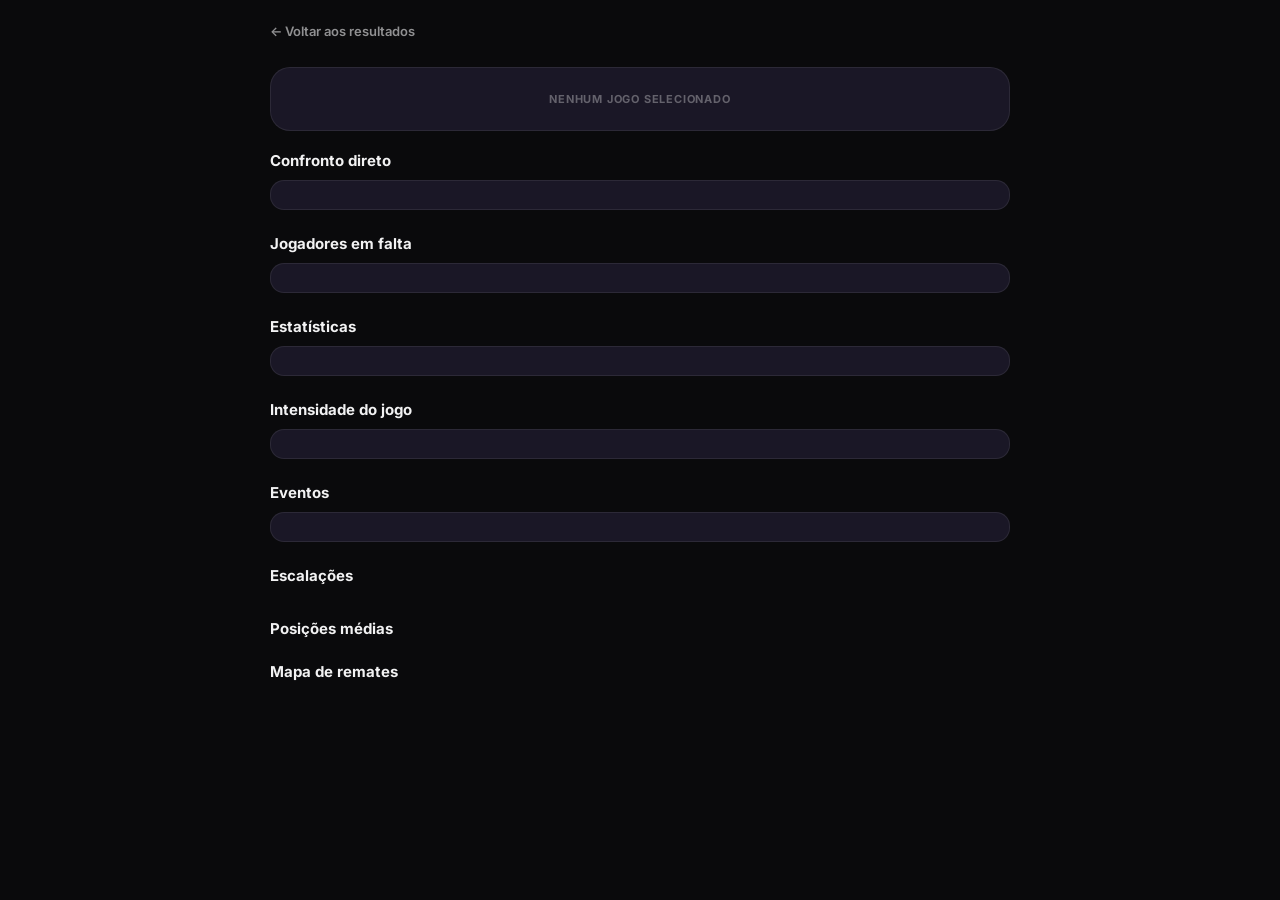
==== detail.html @ 596e942f "Add files via upload" ====
<!DOCTYPE html>
<html lang="pt-PT">
<head>
<meta charset="UTF-8">
<meta name="viewport" content="width=device-width, initial-scale=1.0">
<title>Detalhe do jogo · Apito</title>
<link rel="preconnect" href="https://fonts.googleapis.com">
<link href="https://fonts.googleapis.com/css2?family=Inter:wght@400;500;600;700;800;900&display=swap" rel="stylesheet">
<style>
  :root{
    --bg:#0A0A0C; --card:#1A1726; --card-2:#221E30;
    --line: rgba(255,255,255,0.08); --line-strong: rgba(255,255,255,0.16);
    --white:#FFFFFF; --text-0:#F2F2F3; --text-1: rgba(242,242,243,0.58); --text-2: rgba(242,242,243,0.34);
    --live:#FF3B5C; --blue:#3B82F6; --red-stat:#FF5A5A; --lime:#C6FF3D; --lime-dim: rgba(198,255,61,0.14); --purple:#7C5CFC; --purple-dim: rgba(124,92,252,0.16); 
  }
  html[data-theme="light"]{
    --bg:#F4F4F6; --card:#FFFFFF; --card-2:#F0F0F3;
    --line: rgba(0,0,0,0.08); --line-strong: rgba(0,0,0,0.16);
    --white:#111114; --text-0:#111114; --text-1: rgba(17,17,20,0.62); --text-2: rgba(17,17,20,0.38);
  }
  *{ box-sizing:border-box; margin:0; padding:0; }
  html,body{ background: var(--bg); color: var(--text-0); font-family:'Inter', sans-serif; min-height:100vh; -webkit-font-smoothing:antialiased; }
  a{ color:inherit; text-decoration:none; }
  button{ font-family:inherit; cursor:pointer; border:none; background:none; color:inherit; appearance:none; -webkit-appearance:none; }
  .shell{ max-width:780px; margin:0 auto; padding:20px; }
  .back{ display:inline-flex; align-items:center; gap:6px; font-size:13px; font-weight:600; color: var(--text-1); margin-bottom:16px; }

  .score-block{ background: var(--card); border:1px solid var(--line); border-radius:20px; padding:24px 20px; text-align:center; margin-bottom:20px; }
  .score-block .liga{ font-size:11px; font-weight:700; color: var(--text-2); text-transform:uppercase; letter-spacing:0.8px; }
  .score-block .teams{ font-size:16px; font-weight:700; margin-top:8px; }
  .score-block .teams a{ text-decoration:underline; text-underline-offset:3px; }
  .score-block .score{ font-size:44px; font-weight:900; margin-top:8px; }
  .score-block .estado{ display:inline-flex; align-items:center; gap:6px; font-size:11.5px; font-weight:700; margin-top:8px; padding:4px 12px; border-radius:100px; background: var(--card-2); }
  .score-block .estado.live{ color: var(--live); }
  .score-block .estado.live .dot{ width:6px; height:6px; border-radius:50%; background: var(--live); animation: pulse 1.3s infinite; }
  @keyframes pulse{ 0%,100%{opacity:1} 50%{opacity:0.35} }

  h2{ font-size:15px; font-weight:700; margin:24px 0 10px; }
  h2:first-of-type{ margin-top:0; }

  .card{ background: var(--card); border:1px solid var(--line); border-radius:14px; padding:14px 16px; }

  .event-row{ display:flex; align-items:center; gap:12px; padding:9px 4px; border-bottom:1px solid var(--line); font-size:13px; }
  .event-row:last-child{ border-bottom:none; }
  .event-min{ font-weight:800; color: var(--lime); min-width:32px; }
  .event-desc{ color: var(--text-1); flex:1; }
  .event-desc b{ color: var(--text-0); }
  .event-tag{ font-size:9.5px; font-weight:700; padding:3px 8px; border-radius:6px; background: var(--card-2); color: var(--text-2); text-transform:uppercase; letter-spacing:0.3px; }
  .event-tag.golo{ background: rgba(34,197,94,0.15); color: var(--blue); }
  .event-tag.amarelo{ background: rgba(240,200,60,0.15); color:#F0C83C; }
  .event-tag.vermelho{ background: rgba(255,59,48,0.15); color: var(--live); }

  .lineups{ display:grid; grid-template-columns:1fr 1fr; gap:14px; }
  @media (max-width:560px){ .lineups{ grid-template-columns:1fr; } }
  .lineup-card{ background: var(--card); border:1px solid var(--line); border-radius:14px; padding:16px; }
  .lineup-card h3{ font-size:13.5px; font-weight:700; margin-bottom:3px; }
  .lineup-card .formacao{ font-size:10.5px; color: var(--text-2); margin-bottom:10px; }
  .player-row{ display:flex; align-items:center; gap:8px; font-size:12.5px; padding:5px 0; color: var(--text-1); cursor:pointer; }
  .player-row .num{ width:20px; height:20px; border-radius:6px; background: rgba(91,109,248,0.14); color: var(--lime); font-size:10px; font-weight:800; display:flex; align-items:center; justify-content:center; flex-shrink:0; }
  .player-row .cap{ font-size:10px; color: var(--live); font-weight:800; margin-left:2px; }

  .injury-row{ display:flex; justify-content:space-between; font-size:12.5px; padding:7px 0; color: var(--text-1); border-bottom:1px solid var(--line); }
  .injury-row:last-child{ border-bottom:none; }
  .injury-row .motivo{ color: var(--text-2); font-size:11px; }

  .stat-row{ display:grid; grid-template-columns:42px 1fr 42px; align-items:center; gap:10px; padding:10px 2px; font-size:13px; }
  .stat-row .val{ font-weight:800; text-align:center; }
  .stat-row .label{ text-align:center; color: var(--text-2); font-size:10.5px; text-transform:uppercase; letter-spacing:0.4px; }
  .stat-bar{ height:5px; border-radius:3px; background: var(--card-2); position:relative; overflow:hidden; margin-top:5px; grid-column:1/-1; display:flex; }
  .stat-bar .fill-home{ background: var(--blue); height:100%; }
  .stat-bar .fill-away{ background: var(--red-stat); height:100%; }

  .momentum-chart{ display:flex; align-items:center; height:74px; gap:1px; }
  .momentum-bar{ flex:1; min-width:2px; background: var(--blue); align-self:flex-end; border-radius:1px 1px 0 0; }
  .momentum-bar.negativo{ background: var(--red-stat); align-self:flex-start; }

  .pitch{ position:relative; width:100%; aspect-ratio:3/2; background: linear-gradient(180deg,#123a1e,#0d2c17); border-radius:14px; border:1px solid var(--line); overflow:hidden; }
  .pitch::before{ content:""; position:absolute; inset:8%; border:1px solid rgba(255,255,255,0.15); }
  .pitch::after{ content:""; position:absolute; left:50%; top:8%; bottom:8%; width:1px; background: rgba(255,255,255,0.15); }
  .pitch-player{ position:absolute; width:26px; height:26px; border-radius:50%; background: var(--blue); color:#0A0A0C; font-size:9px; font-weight:800; display:flex; align-items:center; justify-content:center; transform:translate(-50%,-50%); }
  .pitch-player.away{ background: var(--red-stat); color:#fff; }
  .pitch-legend{ display:flex; gap:14px; margin-top:8px; font-size:11px; color: var(--text-2); }
  .pitch-legend span{ display:inline-flex; align-items:center; gap:5px; }
  .pitch-legend .dot{ width:9px; height:9px; border-radius:50%; }

  .shot-dot{ position:absolute; width:10px; height:10px; border-radius:50%; transform:translate(-50%,-50%); border:1.5px solid rgba(0,0,0,0.3); }
  .shot-dot.goal{ background: var(--blue); width:14px; height:14px; }
  .shot-dot.save{ background:#F0C83C; }
  .shot-dot.miss, .shot-dot.post{ background:transparent; border-color: var(--text-2); }
  .shot-dot.block{ background: var(--red-stat); opacity:0.6; }
  .shotmap-legend{ display:flex; flex-wrap:wrap; gap:12px; margin-top:8px; font-size:10.5px; color: var(--text-2); }
  .shotmap-legend span{ display:inline-flex; align-items:center; gap:5px; }
  .shotmap-legend .dot{ width:9px; height:9px; border-radius:50%; }

  .empty-note{ font-size:13px; color: var(--text-2); }
  a:focus-visible, button:focus-visible, [tabindex]:focus-visible{ outline:2px solid var(--lime); outline-offset:2px; border-radius:6px; }
  .breadcrumb{ font-size:12px; color: var(--text-2); margin-bottom:12px; }
  .breadcrumb a{ color: var(--text-1); }
  .breadcrumb a:hover{ color: var(--text-0); text-decoration:underline; }
</style>
</head>
<body>
<div class="shell">
  <a class="back" href="index.html">← Voltar aos resultados</a>
  <div class="breadcrumb" id="breadcrumb"></div>

  <div class="score-block" id="score-block">
    <div class="liga">A carregar...</div>
    <div class="teams">—</div>
    <div class="score">– : –</div>
    <div class="estado"></div>
  </div>

  <h2>Confronto direto</h2>
  <div class="card" id="h2h"><div class="empty-note">A carregar...</div></div>

  <h2>Jogadores em falta</h2>
  <div class="card" id="em-falta"><div class="empty-note">A carregar...</div></div>

  <h2>Estatísticas</h2>
  <div class="card" id="stats"><div class="empty-note">A carregar...</div></div>

  <h2>Intensidade do jogo</h2>
  <div class="card" id="momentum"><div class="empty-note">A carregar...</div></div>

  <h2>Eventos</h2>
  <div class="card" id="events"><div class="empty-note">A carregar eventos...</div></div>

  <h2>Escalações</h2>
  <div class="lineups" id="lineups"><div class="empty-note">A carregar escalações...</div></div>

  <h2>Posições médias</h2>
  <div id="pitch"><div class="empty-note">A carregar...</div></div>

  <h2>Mapa de remates</h2>
  <div id="shotmap"><div class="empty-note">A carregar...</div></div>
</div>

<script>
  const root = document.documentElement;
  root.setAttribute('data-theme', localStorage.getItem('apito-theme') || 'dark');

  const params = new URLSearchParams(location.search);
  const id = params.get('id');
  const classeTag = { 'Golo':'golo', 'Cartão amarelo':'amarelo', 'Cartão vermelho':'vermelho' };

  async function carregar(){
    if (!id){
      ['score-block','h2h','em-falta','events','lineups','stats','momentum','pitch','shotmap'].forEach(sid => {
        const el = document.getElementById(sid);
        if (el) el.innerHTML = '';
      });
      document.getElementById('score-block').innerHTML = '<div class="liga">Nenhum jogo selecionado</div>';
      return;
    }
    try{
      const resp = await fetch(`/api/fixture?id=${id}`);
      const data = await resp.json();
      if (data.error) throw new Error(data.error);

      const j = data.jogo;
      if (j) document.getElementById('breadcrumb').innerHTML = `<a href="index.html">Início</a> / ${j.liga} / ${j.casa.nome} vs ${j.fora.nome}`;
      if (j){
        const estadoTexto = j.estado === 'FT' ? 'Terminado' : j.estado === 'NS' ? 'Ainda não começou' : `Em direto${j.minuto ? ' · ' + j.minuto + "'" : ''}`;
        document.getElementById('score-block').innerHTML = `
          <div class="liga">${j.liga}</div>
          <div class="teams"><a href="team.html?id=${j.casa.id}">${j.casa.nome}</a> vs <a href="team.html?id=${j.fora.id}">${j.fora.nome}</a></div>
          <div class="score">${j.casa.golos ?? '–'} : ${j.fora.golos ?? '–'}</div>
          <div class="estado ${j.estado === '1H' ? 'live' : ''}">${j.estado === '1H' ? '<span class="dot"></span>' : ''}${estadoTexto}</div>`;
      }

      const h2h = data.h2h;
      if (h2h && h2h.totalJogos){
        document.getElementById('h2h').innerHTML = `
          <div class="event-row"><span class="event-desc">Últimos ${h2h.totalJogos} confrontos: <b>${h2h.vitoriasCasa}</b> vitórias casa · <b>${h2h.empates}</b> empates · <b>${h2h.vitoriasFora}</b> vitórias fora</span></div>
          ${(h2h.recentes || []).map(m => `<div class="event-row"><span class="event-desc">${m.casa} ${m.resultado} ${m.fora} <span style="opacity:0.5">· ${new Date(m.data).toLocaleDateString('pt-PT')}</span></span></div>`).join('')}`;
      } else {
        document.getElementById('h2h').innerHTML = '<div class="empty-note">Sem histórico de confrontos disponível.</div>';
      }

      const emFalta = data.emFalta;
      const totalFalta = (emFalta?.casa?.length || 0) + (emFalta?.fora?.length || 0);
      if (emFalta && totalFalta > 0){
        const linhas = [
          ...(emFalta.casa || []).map(p => `<div class="injury-row"><span>${p.nome} <span class="motivo">(${j?.casa?.nome || 'casa'})</span></span><span class="motivo">${p.motivo || ''}</span></div>`),
          ...(emFalta.fora || []).map(p => `<div class="injury-row"><span>${p.nome} <span class="motivo">(${j?.fora?.nome || 'fora'})</span></span><span class="motivo">${p.motivo || ''}</span></div>`)
        ];
        document.getElementById('em-falta').innerHTML = linhas.join('');
      } else {
        document.getElementById('em-falta').innerHTML = '<div class="empty-note">Sem informação de lesões/suspensões para este jogo.</div>';
      }

      const estatisticas = data.estatisticas || [];
      document.getElementById('stats').innerHTML = estatisticas.length
        ? estatisticas.map(s => {
            const casaNum = parseFloat(s.casa) || 0, foraNum = parseFloat(s.fora) || 0;
            const total = casaNum + foraNum || 1;
            const pctCasa = Math.round((casaNum/total)*100);
            return `
              <div class="stat-row">
                <span class="val">${s.casa}${s.sufixo}</span>
                <span class="label">${s.label}</span>
                <span class="val">${s.fora}${s.sufixo}</span>
                <div class="stat-bar"><div class="fill-home" style="width:${pctCasa}%"></div><div class="fill-away" style="width:${100-pctCasa}%"></div></div>
              </div>`;
          }).join('')
        : '<div class="empty-note">Estatísticas não disponíveis para este jogo.</div>';

      const momentum = data.momentum || [];
      if (momentum.length){
        const maxAbs = Math.max(...momentum.map(m => Math.abs(m.valor))) || 1;
        document.getElementById('momentum').innerHTML = `
          <div class="momentum-chart">${momentum.map(m => {
            const altura = Math.max(4, Math.round((Math.abs(m.valor)/maxAbs)*58));
            return `<div class="momentum-bar ${m.valor<0?'negativo':''}" style="height:${altura}px" title="Minuto ${m.minuto}"></div>`;
          }).join('')}</div>
          <p class="empty-note" style="margin-top:8px;">Verde = pressão da casa · Roxo = pressão do visitante</p>`;
      } else {
        document.getElementById('momentum').innerHTML = '<div class="empty-note">Sem dados de intensidade para este jogo.</div>';
      }

      const eventos = (data.eventos || []).filter(e => e && e.jogador && e.tipo);
      document.getElementById('events').innerHTML = eventos.length
        ? eventos.map(e => `
          <div class="event-row">
            <span class="event-min">${e.minuto ?? ''}'</span>
            <span class="event-desc"><b>${e.jogador}</b>${e.equipa ? ' · ' + e.equipa : ''}${e.extra ? ' · ' + e.extra : ''}</span>
            <span class="event-tag ${classeTag[e.tipo] || ''}">${e.tipo}</span>
          </div>`).join('')
        : '<div class="empty-note">Sem eventos registados ainda.</div>';

      const escalacoes = data.escalacoes || [];
      if (escalacoes.length && escalacoes.some(eq => eq.titulares && eq.titulares.length)){
        document.getElementById('lineups').innerHTML = escalacoes.map(eq => `
          <div class="lineup-card">
            <h3>${eq.equipa}</h3>
            <div class="formacao">Formação: ${eq.formacao || '—'}</div>
            ${eq.titulares.map(p => `<div class="player-row" onclick="window.location.href='player.html?id=${p.id}'"><span class="num">${p.numero ?? '-'}</span>${p.nome}${p.capitao ? '<span class="cap">C</span>' : ''}</div>`).join('')}
          </div>`).join('');
      } else {
        const motivo = data.lineupsStatus === 'predicted' ? 'ainda não há escalação oficial'
          : data.lineupsStatus === 'unavailable' ? 'sem dados de escalação para este jogo'
          : 'ainda não disponíveis';
        document.getElementById('lineups').innerHTML = `<div class="empty-note">Escalações ${motivo}.</div>`;
      }

      const posicoes = data.posicoesMedias;
      const temPosicoes = posicoes && ((posicoes.casa?.length||0) + (posicoes.fora?.length||0)) > 0;
      if (temPosicoes){
        const marcadores = [
          ...(posicoes.casa || []).map(p => `<div class="pitch-player" style="left:${p.x}%; top:${100-p.y}%;" title="${p.nome}">${p.numero ?? ''}</div>`),
          ...(posicoes.fora || []).map(p => `<div class="pitch-player away" style="left:${100-p.x}%; top:${p.y}%;" title="${p.nome}">${p.numero ?? ''}</div>`)
        ];
        document.getElementById('pitch').innerHTML = `
          <div class="pitch">${marcadores.join('')}</div>
          <div class="pitch-legend"><span><span class="dot" style="background:var(--blue)"></span>${j?.casa?.nome || 'Casa'}</span><span><span class="dot" style="background:var(--red-stat)"></span>${j?.fora?.nome || 'Fora'}</span></div>`;
      } else {
        document.getElementById('pitch').innerHTML = '<div class="empty-note">Posições médias ainda não disponíveis (normal em jogos ao vivo ou em ligas menores).</div>';
      }

      const shotmap = data.shotmap || [];
      if (shotmap.length){
        const pontos = shotmap.map(s => {
          const x = s.ehCasa ? s.x : 100-s.x;
          const y = s.ehCasa ? 100-s.y : s.y;
          return `<div class="shot-dot ${s.tipo}" style="left:${x}%; top:${y}%;" title="Minuto ${s.minuto}' · xG ${s.xg ?? '-'}"></div>`;
        }).join('');
        document.getElementById('shotmap').innerHTML = `
          <div class="pitch">${pontos}</div>
          <div class="shotmap-legend">
            <span><span class="dot" style="background:var(--blue)"></span>Golo</span>
            <span><span class="dot" style="background:#F0C83C"></span>Defesa</span>
            <span><span class="dot" style="background:var(--red-stat);opacity:0.6"></span>Bloqueado</span>
            <span><span class="dot" style="border:1.5px solid var(--text-2)"></span>Fora / poste</span>
          </div>`;
      } else {
        document.getElementById('shotmap').innerHTML = '<div class="empty-note">Mapa de remates não disponível para este jogo.</div>';
      }

    } catch(err){
      document.getElementById('score-block').innerHTML = `<div class="liga">Não foi possível carregar: ${err.message}</div>`;
      ['h2h','em-falta','events','lineups','pitch','shotmap','stats','momentum'].forEach(sid => document.getElementById(sid).innerHTML = '');
    }
  }

  carregar();
</script>
</body>
</html>
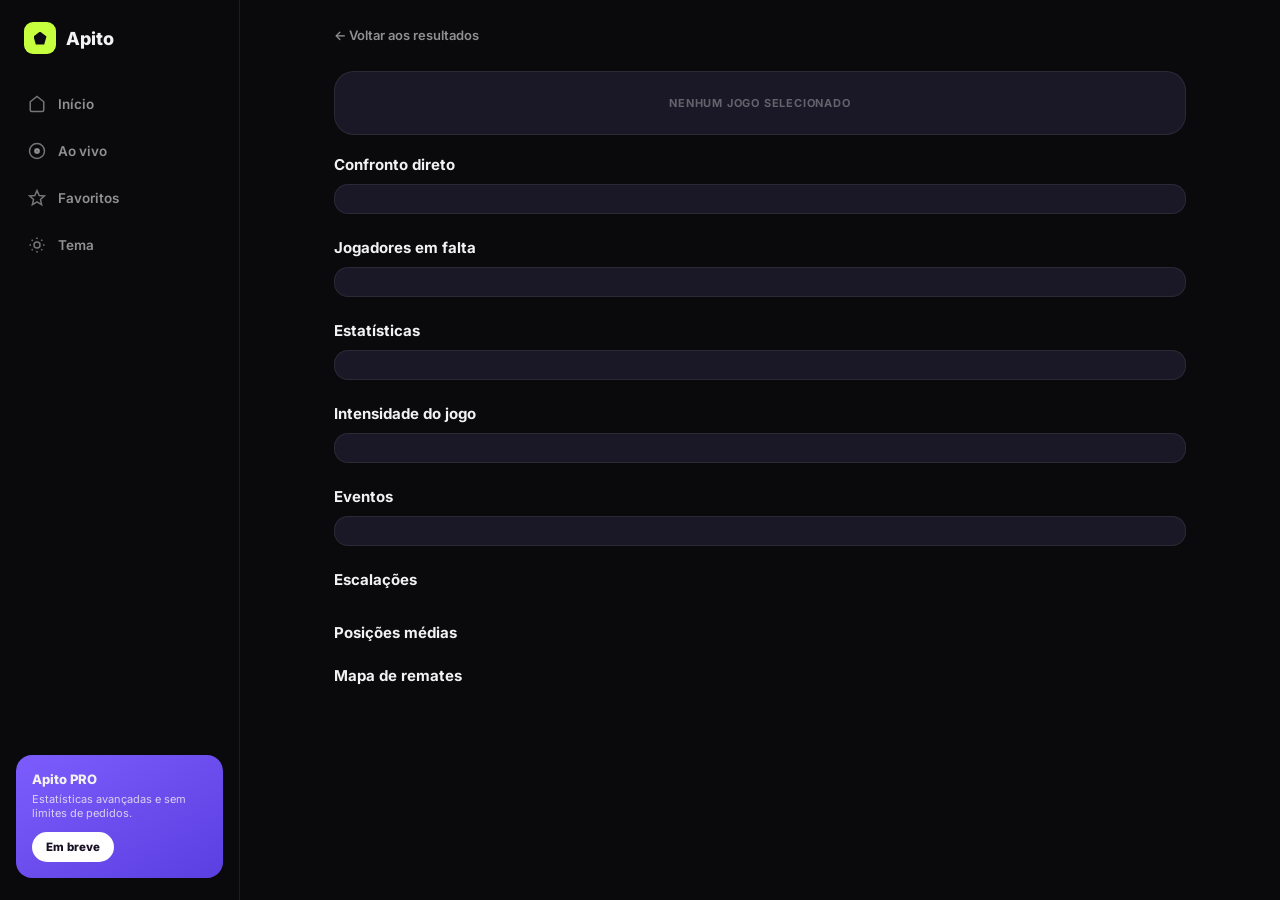
==== commit e9dc37dd: "Add files via upload" ====
--- a/detail.html
+++ b/detail.html
@@ -2,7 +2,7 @@
 <html lang="pt-PT">
 <head>
 <meta charset="UTF-8">
-<meta name="viewport" content="width=device-width, initial-scale=1.0">
+<meta name="viewport" content="width=device-width, initial-scale=1.0, viewport-fit=cover">
 <title>Detalhe do jogo · Apito</title>
 <link rel="preconnect" href="https://fonts.googleapis.com">
 <link href="https://fonts.googleapis.com/css2?family=Inter:wght@400;500;600;700;800;900&display=swap" rel="stylesheet">
@@ -22,7 +22,7 @@
   html,body{ background: var(--bg); color: var(--text-0); font-family:'Inter', sans-serif; min-height:100vh; -webkit-font-smoothing:antialiased; }
   a{ color:inherit; text-decoration:none; }
   button{ font-family:inherit; cursor:pointer; border:none; background:none; color:inherit; appearance:none; -webkit-appearance:none; }
-  .shell{ max-width:780px; margin:0 auto; padding:20px; }
+  .shell{ max-width:900px; margin:0 auto; padding:24px; } @media (max-width:640px){ .shell{ padding:14px; } }
   .back{ display:inline-flex; align-items:center; gap:6px; font-size:13px; font-weight:600; color: var(--text-1); margin-bottom:16px; }
 
   .score-block{ background: var(--card); border:1px solid var(--line); border-radius:20px; padding:24px 20px; text-align:center; margin-bottom:20px; }
@@ -97,9 +97,47 @@
   .breadcrumb{ font-size:12px; color: var(--text-2); margin-bottom:12px; }
   .breadcrumb a{ color: var(--text-1); }
   .breadcrumb a:hover{ color: var(--text-0); text-decoration:underline; }
+
+  /* ---------- Shell de navegação (partilhada com index.html) ---------- */
+  :root{ --sidebar-w: 240px; --bottomnav-h: 64px; }
+  .app-shell{ display:flex; min-height:100vh; }
+  .sidebar{ width: var(--sidebar-w); flex-shrink:0; background: var(--bg-2); border-right:1px solid var(--line); padding:22px 16px; display:flex; flex-direction:column; position:sticky; top:0; height:100vh; }
+  .sidebar .brand{ display:flex; align-items:center; gap:10px; padding:0 8px; margin-bottom:28px; }
+  .sidebar .brand .mark{ width:32px; height:32px; border-radius:9px; background: var(--lime); display:flex; align-items:center; justify-content:center; }
+  .sidebar .brand .mark::before{ content:""; width:13px; height:13px; background:#0D0B14; clip-path: polygon(50% 0%, 100% 38%, 82% 100%, 18% 100%, 0% 38%); }
+  .sidebar .brand .name{ font-weight:800; font-size:18px; }
+  .nav-item{ display:flex; align-items:center; gap:12px; padding:11px 12px; border-radius:12px; font-size:13.5px; font-weight:600; color: var(--text-1); margin-bottom:3px; min-height:44px; }
+  .nav-item svg{ width:18px; height:18px; opacity:0.8; flex-shrink:0; }
+  .nav-item.active{ background: var(--lime-dim); color: var(--lime); }
+  .nav-item:hover:not(.active){ background: var(--card-2); color: var(--text-0); }
+  .sidebar-promo{ margin-top:auto; background: linear-gradient(150deg, var(--purple), #5B3FE0); border-radius:16px; padding:16px; }
+  .sidebar-promo .title{ font-size:13px; font-weight:800; line-height:1.3; }
+  .sidebar-promo .sub{ font-size:11px; opacity:0.8; margin-top:4px; }
+  .sidebar-promo .cta{ display:inline-block; margin-top:12px; background:#fff; color:#161022; font-size:11.5px; font-weight:800; padding:8px 14px; border-radius:100px; }
+  @media (max-width: 1023px){ .sidebar{ display:none; } }
+
+  .main-area{ flex:1; min-width:0; padding-bottom: 24px; }
+  
+
+  .bottom-nav{ display:none; }
 </style>
 </head>
 <body>
+<div class="app-shell">
+  <nav class="sidebar" aria-label="Navegação principal">
+    <div class="brand"><div class="mark"></div><span class="name">Apito</span></div>
+    <a href="index.html" class="nav-item " id="nav-inicio"><svg viewBox="0 0 24 24" fill="none" stroke="currentColor" stroke-width="2"><path d="M3 9l9-7 9 7v11a2 2 0 01-2 2H5a2 2 0 01-2-2z"/></svg>Início</a>
+    <a href="index.html?filtro=ao-vivo" class="nav-item " id="nav-ao-vivo"><svg viewBox="0 0 24 24" fill="none" stroke="currentColor" stroke-width="2"><circle cx="12" cy="12" r="10"/><circle cx="12" cy="12" r="3" fill="currentColor"/></svg>Ao vivo</a>
+    <a href="index.html?filtro=favoritos" class="nav-item " id="nav-favoritos"><svg viewBox="0 0 24 24" fill="none" stroke="currentColor" stroke-width="2"><path d="M12 17.3l-6.2 3.6 1.6-7-5.4-4.7 7.1-.6L12 2l2.9 6.6 7.1.6-5.4 4.7 1.6 7z"/></svg>Favoritos</a>
+    <button class="nav-item" id="nav-tema"><svg viewBox="0 0 24 24" fill="none" stroke="currentColor" stroke-width="2"><circle cx="12" cy="12" r="4"/><path d="M12 2v2M12 20v2M4.9 4.9l1.4 1.4M17.7 17.7l1.4 1.4M2 12h2M20 12h2M4.9 19.1l1.4-1.4M17.7 6.3l1.4-1.4"/></svg>Tema</button>
+    <div class="sidebar-promo">
+      <div class="title">Apito PRO</div>
+      <div class="sub">Estatísticas avançadas e sem limites de pedidos.</div>
+      <div class="cta">Em breve</div>
+    </div>
+  </nav>
+
+  <div class="main-area">
 <div class="shell">
   <a class="back" href="index.html">← Voltar aos resultados</a>
   <div class="breadcrumb" id="breadcrumb"></div>
@@ -285,5 +323,9 @@
 
   carregar();
 </script>
+  </div>
+</div>
+
+
 </body>
 </html>
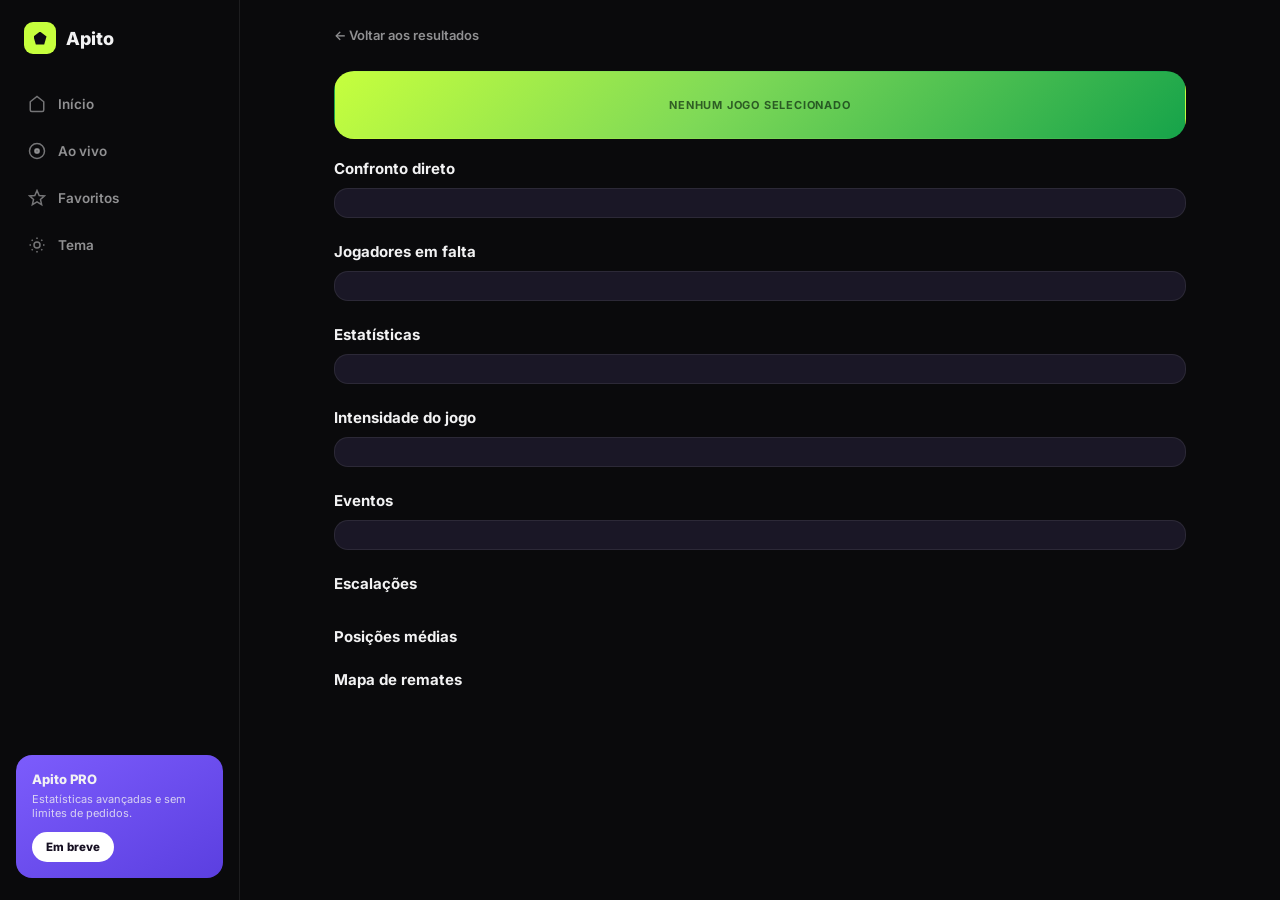
==== commit 3ab462f0: "Add files via upload" ====
--- a/detail.html
+++ b/detail.html
@@ -25,14 +25,16 @@
   .shell{ max-width:900px; margin:0 auto; padding:24px; } @media (max-width:640px){ .shell{ padding:14px; } }
   .back{ display:inline-flex; align-items:center; gap:6px; font-size:13px; font-weight:600; color: var(--text-1); margin-bottom:16px; }
 
-  .score-block{ background: var(--card); border:1px solid var(--line); border-radius:20px; padding:24px 20px; text-align:center; margin-bottom:20px; }
-  .score-block .liga{ font-size:11px; font-weight:700; color: var(--text-2); text-transform:uppercase; letter-spacing:0.8px; }
-  .score-block .teams{ font-size:16px; font-weight:700; margin-top:8px; }
-  .score-block .teams a{ text-decoration:underline; text-underline-offset:3px; }
-  .score-block .score{ font-size:44px; font-weight:900; margin-top:8px; }
-  .score-block .estado{ display:inline-flex; align-items:center; gap:6px; font-size:11.5px; font-weight:700; margin-top:8px; padding:4px 12px; border-radius:100px; background: var(--card-2); }
-  .score-block .estado.live{ color: var(--live); }
-  .score-block .estado.live .dot{ width:6px; height:6px; border-radius:50%; background: var(--live); animation: pulse 1.3s infinite; }
+  .score-block{ background: linear-gradient(135deg, #C6FF3D 0%, #7ED957 45%, #16A34A 100%); border:1px solid transparent; border-radius:20px; padding:26px 20px; text-align:center; margin-bottom:20px; color:#0D2A0F; }
+  .score-block .liga{ font-size:11px; font-weight:700; color: rgba(13,42,15,0.7); text-transform:uppercase; letter-spacing:0.8px; }
+  .score-teams-row{ display:flex; align-items:center; justify-content:center; gap:16px; margin-top:12px; }
+  .score-team-crest{ display:flex; flex-direction:column; align-items:center; gap:6px; text-decoration:none; color:#0D2A0F; max-width:110px; }
+  .score-team-crest img{ width:40px; height:40px; border-radius:50%; object-fit:contain; background:rgba(13,42,15,0.08); }
+  .score-team-crest span{ font-size:12.5px; font-weight:700; line-height:1.2; }
+  .score-block .score{ font-size:38px; font-weight:900; flex-shrink:0; }
+  .score-block .estado{ display:inline-flex; align-items:center; gap:6px; font-size:11.5px; font-weight:700; margin-top:14px; padding:5px 13px; border-radius:100px; background: rgba(13,42,15,0.14); color:#0D2A0F; }
+  .score-block .estado.live{ background:#0D2A0F; color:#fff; }
+  .score-block .estado.live .dot{ width:6px; height:6px; border-radius:50%; background:#fff; animation: pulse 1.3s infinite; }
   @keyframes pulse{ 0%,100%{opacity:1} 50%{opacity:0.35} }
 
   h2{ font-size:15px; font-weight:700; margin:24px 0 10px; }
@@ -202,8 +204,17 @@
         const estadoTexto = j.estado === 'FT' ? 'Terminado' : j.estado === 'NS' ? 'Ainda não começou' : `Em direto${j.minuto ? ' · ' + j.minuto + "'" : ''}`;
         document.getElementById('score-block').innerHTML = `
           <div class="liga">${j.liga}</div>
-          <div class="teams"><a href="team.html?id=${j.casa.id}">${j.casa.nome}</a> vs <a href="team.html?id=${j.fora.id}">${j.fora.nome}</a></div>
-          <div class="score">${j.casa.golos ?? '–'} : ${j.fora.golos ?? '–'}</div>
+          <div class="score-teams-row">
+            <a class="score-team-crest" href="team.html?id=${j.casa.id}">
+              <img src="https://sports.bzzoiro.com/img/team/${j.casa.id}/?bg=transparent" alt="" onerror="this.style.display='none'">
+              <span>${j.casa.nome}</span>
+            </a>
+            <div class="score">${j.casa.golos ?? '–'} : ${j.fora.golos ?? '–'}</div>
+            <a class="score-team-crest" href="team.html?id=${j.fora.id}">
+              <img src="https://sports.bzzoiro.com/img/team/${j.fora.id}/?bg=transparent" alt="" onerror="this.style.display='none'">
+              <span>${j.fora.nome}</span>
+            </a>
+          </div>
           <div class="estado ${j.estado === '1H' ? 'live' : ''}">${j.estado === '1H' ? '<span class="dot"></span>' : ''}${estadoTexto}</div>`;
       }
 
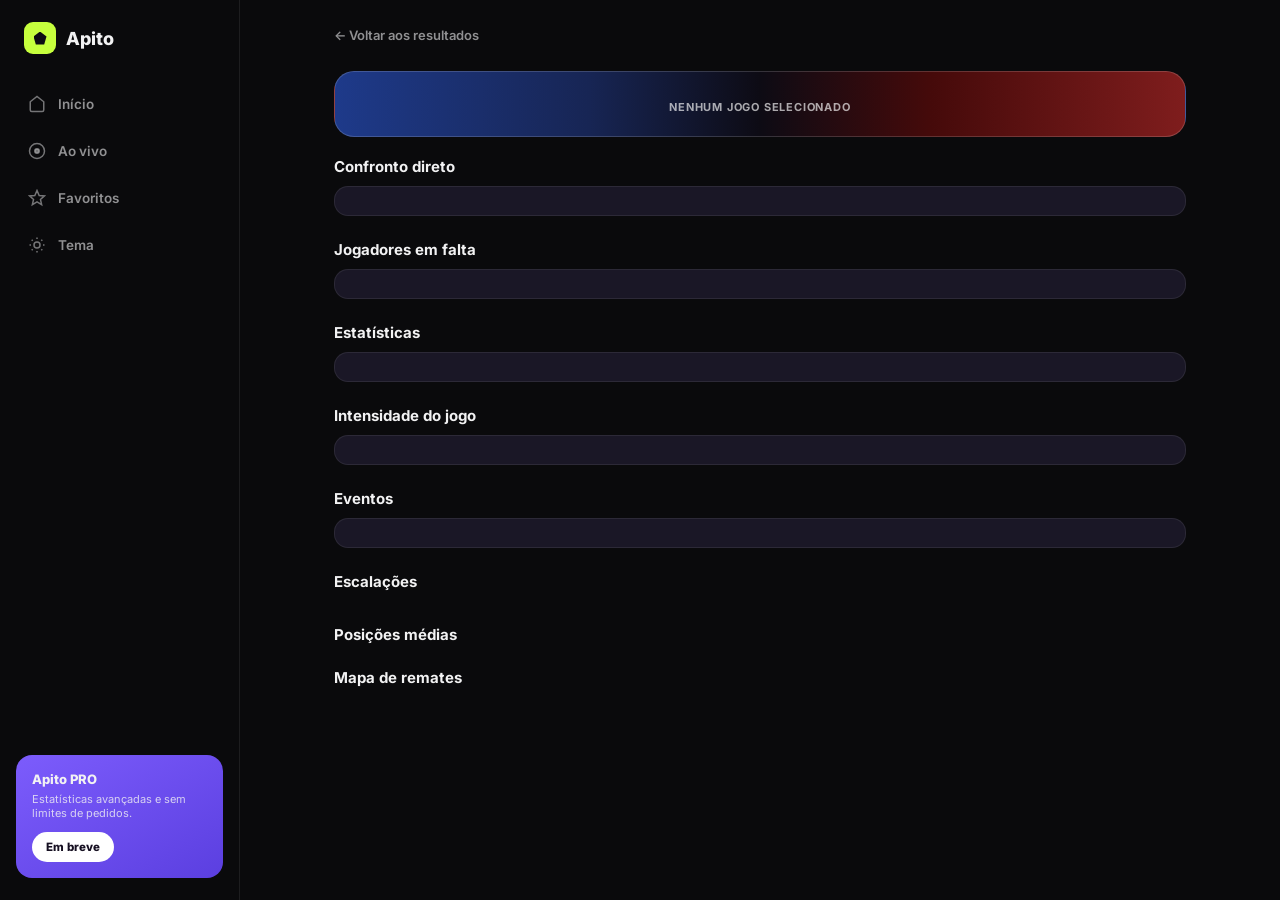
==== commit 1fda35c6: "Add files via upload" ====
--- a/detail.html
+++ b/detail.html
@@ -25,15 +25,15 @@
   .shell{ max-width:900px; margin:0 auto; padding:24px; } @media (max-width:640px){ .shell{ padding:14px; } }
   .back{ display:inline-flex; align-items:center; gap:6px; font-size:13px; font-weight:600; color: var(--text-1); margin-bottom:16px; }
 
-  .score-block{ background: linear-gradient(135deg, #C6FF3D 0%, #7ED957 45%, #16A34A 100%); border:1px solid transparent; border-radius:20px; padding:26px 20px; text-align:center; margin-bottom:20px; color:#0D2A0F; }
-  .score-block .liga{ font-size:11px; font-weight:700; color: rgba(13,42,15,0.7); text-transform:uppercase; letter-spacing:0.8px; }
-  .score-teams-row{ display:flex; align-items:center; justify-content:center; gap:16px; margin-top:12px; }
-  .score-team-crest{ display:flex; flex-direction:column; align-items:center; gap:6px; text-decoration:none; color:#0D2A0F; max-width:110px; }
-  .score-team-crest img{ width:40px; height:40px; border-radius:50%; object-fit:contain; background:rgba(13,42,15,0.08); }
+  .score-block{ position:relative; background: linear-gradient(90deg, #1E3A8A 0%, #172554 30%, #0D0B14 50%, #450A0A 70%, #7F1D1D 100%); border:1px solid var(--line-strong); border-radius:20px; padding:28px 20px 22px; text-align:center; margin-bottom:20px; color:#fff; overflow:hidden; }
+  .score-block .liga{ font-size:11px; font-weight:700; color: rgba(255,255,255,0.65); text-transform:uppercase; letter-spacing:0.8px; }
+  .score-teams-row{ display:flex; align-items:center; justify-content:center; gap:22px; margin-top:14px; }
+  .score-team-crest{ display:flex; flex-direction:column; align-items:center; gap:8px; text-decoration:none; color:#fff; max-width:120px; }
+  .score-team-crest img{ width:48px; height:48px; border-radius:50%; object-fit:contain; background:rgba(255,255,255,0.08); }
   .score-team-crest span{ font-size:12.5px; font-weight:700; line-height:1.2; }
-  .score-block .score{ font-size:38px; font-weight:900; flex-shrink:0; }
-  .score-block .estado{ display:inline-flex; align-items:center; gap:6px; font-size:11.5px; font-weight:700; margin-top:14px; padding:5px 13px; border-radius:100px; background: rgba(13,42,15,0.14); color:#0D2A0F; }
-  .score-block .estado.live{ background:#0D2A0F; color:#fff; }
+  .score-block .score{ font-size:52px; font-weight:900; flex-shrink:0; line-height:1; }
+  .score-block .estado{ display:inline-flex; align-items:center; gap:6px; font-size:11.5px; font-weight:700; margin-top:16px; padding:5px 13px; border-radius:100px; background: rgba(255,255,255,0.12); color:#fff; }
+  .score-block .estado.live{ background: var(--live); color:#fff; }
   .score-block .estado.live .dot{ width:6px; height:6px; border-radius:50%; background:#fff; animation: pulse 1.3s infinite; }
   @keyframes pulse{ 0%,100%{opacity:1} 50%{opacity:0.35} }
 
@@ -42,7 +42,9 @@
 
   .card{ background: var(--card); border:1px solid var(--line); border-radius:14px; padding:14px 16px; }
 
-  .event-row{ display:flex; align-items:center; gap:12px; padding:9px 4px; border-bottom:1px solid var(--line); font-size:13px; }
+  .event-row{ display:flex; align-items:center; gap:12px; padding:9px 4px 9px 10px; border-bottom:1px solid var(--line); font-size:13px; border-left:3px solid transparent; }
+  .event-row.evento-casa{ border-left-color:#3B82F6; }
+  .event-row.evento-fora{ border-left-color:#EF4444; }
   .event-row:last-child{ border-bottom:none; }
   .event-min{ font-weight:800; color: var(--lime); min-width:32px; }
   .event-desc{ color: var(--text-1); flex:1; }
@@ -270,12 +272,15 @@
 
       const eventos = (data.eventos || []).filter(e => e && e.jogador && e.tipo);
       document.getElementById('events').innerHTML = eventos.length
-        ? eventos.map(e => `
-          <div class="event-row">
+        ? eventos.map(e => {
+            const ladoClasse = e.equipa === j?.casa?.nome ? 'evento-casa' : (e.equipa === j?.fora?.nome ? 'evento-fora' : '');
+            return `
+          <div class="event-row ${ladoClasse}">
             <span class="event-min">${e.minuto ?? ''}'</span>
             <span class="event-desc"><b>${e.jogador}</b>${e.equipa ? ' · ' + e.equipa : ''}${e.extra ? ' · ' + e.extra : ''}</span>
             <span class="event-tag ${classeTag[e.tipo] || ''}">${e.tipo}</span>
-          </div>`).join('')
+          </div>`;
+          }).join('')
         : '<div class="empty-note">Sem eventos registados ainda.</div>';
 
       const escalacoes = data.escalacoes || [];
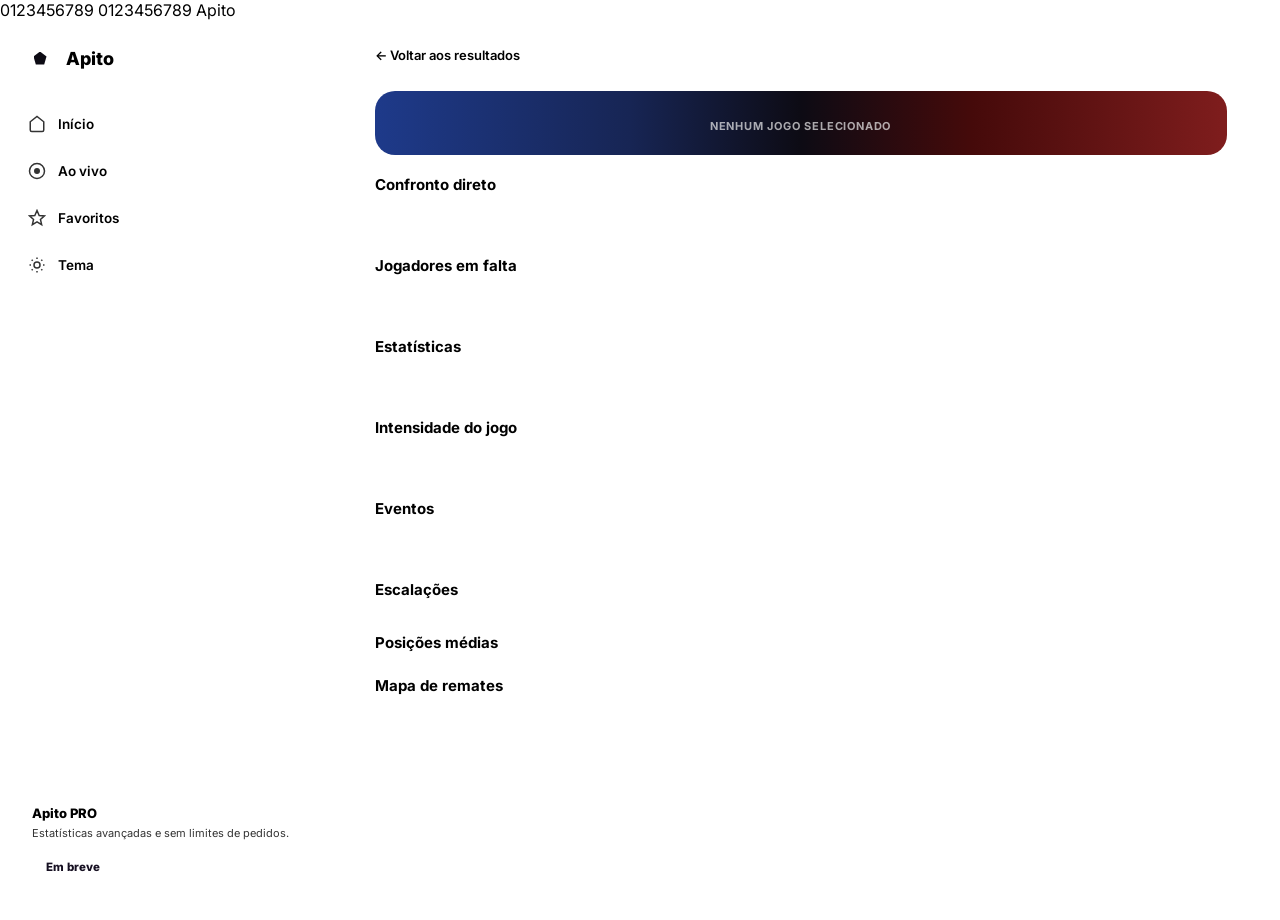
==== commit 180feff9: "Add files via upload" ====
--- a/detail.html
+++ b/detail.html
@@ -5,19 +5,10 @@
 <meta name="viewport" content="width=device-width, initial-scale=1.0, viewport-fit=cover">
 <title>Detalhe do jogo · Apito</title>
 <link rel="preconnect" href="https://fonts.googleapis.com">
-<link href="https://fonts.googleapis.com/css2?family=Inter:wght@400;500;600;700;800;900&display=swap" rel="stylesheet">
+<link href="https://fonts.googleapis.com/css2?family=Inter:wght@400;500;600;700;800;900&family=Big+Shoulders+Display:wght@500;700;800;900&family=Big+Shoulders+Text:wght@500;600;700&display=swap" rel="stylesheet">
+<!-- APITO V2 — canonical foundation tokens, shared by all five pages. See assets/foundation.css -->
+<link rel="stylesheet" href="assets/foundation.css">
 <style>
-  :root{
-    --bg:#0A0A0C; --card:#1A1726; --card-2:#221E30;
-    --line: rgba(255,255,255,0.08); --line-strong: rgba(255,255,255,0.16);
-    --white:#FFFFFF; --text-0:#F2F2F3; --text-1: rgba(242,242,243,0.58); --text-2: rgba(242,242,243,0.34);
-    --live:#FF3B5C; --blue:#3B82F6; --red-stat:#FF5A5A; --lime:#C6FF3D; --lime-dim: rgba(198,255,61,0.14); --purple:#7C5CFC; --purple-dim: rgba(124,92,252,0.16); 
-  }
-  html[data-theme="light"]{
-    --bg:#F4F4F6; --card:#FFFFFF; --card-2:#F0F0F3;
-    --line: rgba(0,0,0,0.08); --line-strong: rgba(0,0,0,0.16);
-    --white:#111114; --text-0:#111114; --text-1: rgba(17,17,20,0.62); --text-2: rgba(17,17,20,0.38);
-  }
   *{ box-sizing:border-box; margin:0; padding:0; }
   html,body{ background: var(--bg); color: var(--text-0); font-family:'Inter', sans-serif; min-height:100vh; -webkit-font-smoothing:antialiased; }
   a{ color:inherit; text-decoration:none; }
@@ -103,7 +94,6 @@
   .breadcrumb a:hover{ color: var(--text-0); text-decoration:underline; }
 
   /* ---------- Shell de navegação (partilhada com index.html) ---------- */
-  :root{ --sidebar-w: 240px; --bottomnav-h: 64px; }
   .app-shell{ display:flex; min-height:100vh; }
   .sidebar{ width: var(--sidebar-w); flex-shrink:0; background: var(--bg-2); border-right:1px solid var(--line); padding:22px 16px; display:flex; flex-direction:column; position:sticky; top:0; height:100vh; }
   .sidebar .brand{ display:flex; align-items:center; gap:10px; padding:0 8px; margin-bottom:28px; }
@@ -127,6 +117,14 @@
 </style>
 </head>
 <body>
+<!-- Pass 1 verification only: confirms Inter + Big Shoulders Display/Text have loaded
+     with correct tabular numerals. Not part of page composition. Remove once Pass 4+
+     applies these roles to live content. -->
+<div class="font-load-probe" aria-hidden="true">
+  <span class="type-display-score">0123456789</span>
+  <span class="type-table-numeric">0123456789</span>
+  <span style="font-family:var(--font-interface)">Apito</span>
+</div>
 <div class="app-shell">
   <nav class="sidebar" aria-label="Navegação principal">
     <div class="brand"><div class="mark"></div><span class="name">Apito</span></div>
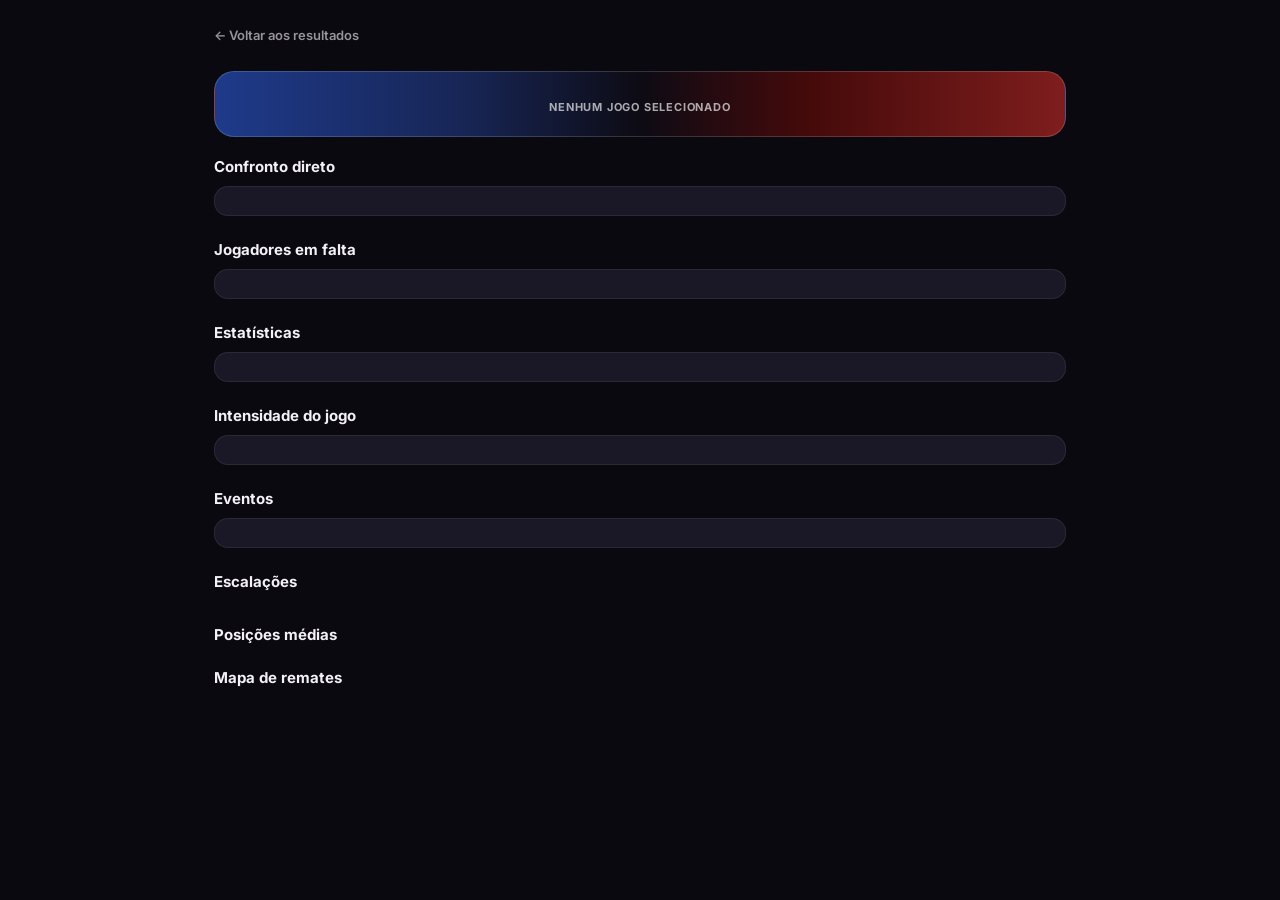
==== commit d30f33c8: "Ctrl+Enter" ====
--- a/detail.html
+++ b/detail.html
@@ -8,6 +8,9 @@
 <link href="https://fonts.googleapis.com/css2?family=Inter:wght@400;500;600;700;800;900&family=Big+Shoulders+Display:wght@500;700;800;900&family=Big+Shoulders+Text:wght@500;600;700&display=swap" rel="stylesheet">
 <!-- APITO V2 — canonical foundation tokens, shared by all five pages. See assets/foundation.css -->
 <link rel="stylesheet" href="assets/foundation.css">
+<!-- APITO V2 — canonical shell/navigation (sidebar, topbar, bottom-nav). See assets/shell.css / assets/shell.js -->
+<link rel="stylesheet" href="assets/shell.css">
+<script src="assets/shell.js"></script>
 <style>
   *{ box-sizing:border-box; margin:0; padding:0; }
   html,body{ background: var(--bg); color: var(--text-0); font-family:'Inter', sans-serif; min-height:100vh; -webkit-font-smoothing:antialiased; }
@@ -93,54 +96,23 @@
   .breadcrumb a{ color: var(--text-1); }
   .breadcrumb a:hover{ color: var(--text-0); text-decoration:underline; }
 
-  /* ---------- Shell de navegação (partilhada com index.html) ---------- */
-  .app-shell{ display:flex; min-height:100vh; }
-  .sidebar{ width: var(--sidebar-w); flex-shrink:0; background: var(--bg-2); border-right:1px solid var(--line); padding:22px 16px; display:flex; flex-direction:column; position:sticky; top:0; height:100vh; }
-  .sidebar .brand{ display:flex; align-items:center; gap:10px; padding:0 8px; margin-bottom:28px; }
-  .sidebar .brand .mark{ width:32px; height:32px; border-radius:9px; background: var(--lime); display:flex; align-items:center; justify-content:center; }
-  .sidebar .brand .mark::before{ content:""; width:13px; height:13px; background:#0D0B14; clip-path: polygon(50% 0%, 100% 38%, 82% 100%, 18% 100%, 0% 38%); }
-  .sidebar .brand .name{ font-weight:800; font-size:18px; }
-  .nav-item{ display:flex; align-items:center; gap:12px; padding:11px 12px; border-radius:12px; font-size:13.5px; font-weight:600; color: var(--text-1); margin-bottom:3px; min-height:44px; }
-  .nav-item svg{ width:18px; height:18px; opacity:0.8; flex-shrink:0; }
-  .nav-item.active{ background: var(--lime-dim); color: var(--lime); }
-  .nav-item:hover:not(.active){ background: var(--card-2); color: var(--text-0); }
-  .sidebar-promo{ margin-top:auto; background: linear-gradient(150deg, var(--purple), #5B3FE0); border-radius:16px; padding:16px; }
-  .sidebar-promo .title{ font-size:13px; font-weight:800; line-height:1.3; }
-  .sidebar-promo .sub{ font-size:11px; opacity:0.8; margin-top:4px; }
-  .sidebar-promo .cta{ display:inline-block; margin-top:12px; background:#fff; color:#161022; font-size:11.5px; font-weight:800; padding:8px 14px; border-radius:100px; }
-  @media (max-width: 1023px){ .sidebar{ display:none; } }
-
-  .main-area{ flex:1; min-width:0; padding-bottom: 24px; }
-  
-
-  .bottom-nav{ display:none; }
+  /* Shell/navigation (sidebar, topbar chrome, bottom-nav) now lives in
+     assets/shell.css, shared by all five pages — see Pass 2. */
 </style>
 </head>
 <body>
-<!-- Pass 1 verification only: confirms Inter + Big Shoulders Display/Text have loaded
-     with correct tabular numerals. Not part of page composition. Remove once Pass 4+
-     applies these roles to live content. -->
-<div class="font-load-probe" aria-hidden="true">
-  <span class="type-display-score">0123456789</span>
-  <span class="type-table-numeric">0123456789</span>
-  <span style="font-family:var(--font-interface)">Apito</span>
-</div>
 <div class="app-shell">
-  <nav class="sidebar" aria-label="Navegação principal">
-    <div class="brand"><div class="mark"></div><span class="name">Apito</span></div>
-    <a href="index.html" class="nav-item " id="nav-inicio"><svg viewBox="0 0 24 24" fill="none" stroke="currentColor" stroke-width="2"><path d="M3 9l9-7 9 7v11a2 2 0 01-2 2H5a2 2 0 01-2-2z"/></svg>Início</a>
-    <a href="index.html?filtro=ao-vivo" class="nav-item " id="nav-ao-vivo"><svg viewBox="0 0 24 24" fill="none" stroke="currentColor" stroke-width="2"><circle cx="12" cy="12" r="10"/><circle cx="12" cy="12" r="3" fill="currentColor"/></svg>Ao vivo</a>
-    <a href="index.html?filtro=favoritos" class="nav-item " id="nav-favoritos"><svg viewBox="0 0 24 24" fill="none" stroke="currentColor" stroke-width="2"><path d="M12 17.3l-6.2 3.6 1.6-7-5.4-4.7 7.1-.6L12 2l2.9 6.6 7.1.6-5.4 4.7 1.6 7z"/></svg>Favoritos</a>
-    <button class="nav-item" id="nav-tema"><svg viewBox="0 0 24 24" fill="none" stroke="currentColor" stroke-width="2"><circle cx="12" cy="12" r="4"/><path d="M12 2v2M12 20v2M4.9 4.9l1.4 1.4M17.7 17.7l1.4 1.4M2 12h2M20 12h2M4.9 19.1l1.4-1.4M17.7 6.3l1.4-1.4"/></svg>Tema</button>
-    <div class="sidebar-promo">
-      <div class="title">Apito PRO</div>
-      <div class="sub">Estatísticas avançadas e sem limites de pedidos.</div>
-      <div class="cta">Em breve</div>
-    </div>
-  </nav>
+  <!-- Sidebar (desktop) — canonical markup rendered by assets/shell.js, shared by all five pages -->
+  <script>ApitoShell.renderSidebar();</script>
+
+  <!-- Bottom navigation (mobile, persistent) — canonical markup rendered by assets/shell.js -->
+  <script>ApitoShell.renderBottomNav();</script>
 
   <div class="main-area">
 <div class="shell">
+  <!-- Topbar — canonical markup rendered by assets/shell.js -->
+  <script>ApitoShell.renderTopbar();</script>
+
   <a class="back" href="index.html">← Voltar aos resultados</a>
   <div class="breadcrumb" id="breadcrumb"></div>
 
@@ -177,8 +149,8 @@
 </div>
 
 <script>
-  const root = document.documentElement;
-  root.setAttribute('data-theme', localStorage.getItem('apito-theme') || 'dark');
+  // Theme state is applied by assets/shell.js before this script runs —
+  // no per-page initialization needed here (see Pass 2).
 
   const params = new URLSearchParams(location.search);
   const id = params.get('id');
--- a/assets/shell.css
+++ b/assets/shell.css
@@ -0,0 +1,151 @@
+/* ============================================================
+   APITO V2 — SHELL / NAVIGATION
+   Pass 2 of APITO_DESIGN_SYSTEM_V2.md, Section 16.
+
+   Canonical, single-source styling for the application shell,
+   consumed by all five pages: desktop sidebar, mobile topbar,
+   persistent mobile bottom navigation, and the shared brand
+   mark. The markup these rules style is generated once by
+   assets/shell.js and injected identically into every page —
+   this file only ever needs to be edited in one place.
+
+   Scope of this file (Pass 2 only): shell/navigation chrome.
+   It intentionally does NOT style MatchRow, DataTable,
+   EntityHero, MatchHero, cards, or any other content
+   component — those remain untouched legacy CSS inside each
+   page until their respective later passes.
+
+   Consumes only canonical tokens from assets/foundation.css —
+   no new component-specific values are introduced here beyond
+   the two shell-only layout constants foundation.css already
+   exposes (--sidebar-w, --bottomnav-h).
+   ============================================================ */
+
+/* ---------- Root shell layout ---------- */
+.app-shell{ display:flex; min-height:100vh; }
+
+.main-area{ flex:1; min-width:0; padding-bottom: var(--space-6); }
+@media (max-width:1023px){
+  /* Keeps page content clear of the persistent bottom nav — see
+     Section 4 of the Pass 2 brief ("appropriate content bottom
+     padding so page content cannot disappear underneath"). */
+  .main-area{ padding-bottom: calc(var(--bottomnav-h) + env(safe-area-inset-bottom) + var(--space-4)); }
+}
+
+/* ---------- Shared brand mark (sidebar + mobile topbar) ---------- */
+.sidebar .brand{ display:flex; align-items:center; gap:10px; padding:0 8px; margin-bottom:28px; }
+.sidebar .brand .mark{ width:32px; height:32px; border-radius: var(--radius-sm); background: var(--accent-lime); display:flex; align-items:center; justify-content:center; }
+.sidebar .brand .mark::before{ content:""; width:13px; height:13px; background:#0D0B14; clip-path: polygon(50% 0%, 100% 38%, 82% 100%, 18% 100%, 0% 38%); }
+.sidebar .brand .name{ font-weight:800; font-size:18px; }
+
+.mobile-brand{ display:flex; align-items:center; gap:9px; flex-shrink:0; }
+.mobile-brand .mark{ width:30px; height:30px; border-radius:8px; background: var(--accent-lime); display:flex; align-items:center; justify-content:center; }
+.mobile-brand .mark::before{ content:""; width:12px; height:12px; background:#0D0B14; clip-path: polygon(50% 0%, 100% 38%, 82% 100%, 18% 100%, 0% 38%); }
+.mobile-brand .name{ font-weight:800; font-size:17px; }
+@media (min-width:1024px){ .mobile-brand{ display:none; } }
+
+/* ---------- Desktop sidebar ----------
+   Subtle Section Surface per the design system (Section 10):
+   structural, not card-like — one hairline edge, no shadow,
+   no gradient, no floating container. */
+.sidebar{
+  width: var(--sidebar-w);
+  flex-shrink:0;
+  background: var(--surface-subtle);
+  border-right: 1px solid var(--border-subtle);
+  padding: 22px var(--space-4);
+  display:flex; flex-direction:column;
+  position:sticky; top:0; height:100vh;
+}
+@media (max-width:1023px){ .sidebar{ display:none; } }
+
+/* ---------- Nav item (shared shape for sidebar + reused by bottom-nav's
+   focus/hover logic conventions — bottom-nav has its own compact variant
+   below since its layout is icon-over-label, not icon-beside-label). ---------- */
+.nav-item{
+  display:flex; align-items:center; gap:12px;
+  width:100%;
+  padding: var(--space-2) var(--space-3);
+  border-radius: var(--radius-md);
+  border: none;
+  border-left: 2px solid transparent;
+  background: none;
+  font: 600 var(--type-row-primary-size)/var(--type-row-primary-leading) var(--type-row-primary-family);
+  color: var(--text-secondary);
+  text-align:left;
+  text-decoration:none;
+  cursor:pointer;
+  margin-bottom:3px;
+  min-height:44px;
+}
+.nav-item svg{ width:18px; height:18px; opacity:0.8; flex-shrink:0; }
+/* Active state: left-edge tint + lime text, replacing V1's filled pill —
+   the same "left-edge over filled shapes" principle used everywhere else
+   status is shown in this system (Design Principle #5). */
+.nav-item.active{ color: var(--accent-lime); font-weight:700; border-left-color: var(--accent-lime); }
+.nav-item:hover:not(.active){ background: var(--surface-elevated); color: var(--text-primary); }
+
+.sidebar-promo{ margin-top:auto; background: linear-gradient(150deg, var(--accent-purple), #5B3FE0); border-radius: var(--radius-xl); padding: var(--space-4); }
+.sidebar-promo .title{ font-size:13px; font-weight:800; line-height:1.3; }
+.sidebar-promo .sub{ font-size:11px; opacity:0.8; margin-top:4px; }
+.sidebar-promo .cta{ display:inline-block; margin-top:12px; background:#fff; color:#161022; font-size:11.5px; font-weight:800; padding:8px 14px; border-radius: var(--radius-pill); }
+
+/* ---------- Topbar (all five pages) ----------
+   Utility/data-moment treatment per the Pass 2 brief: flat
+   Subtle Section Surface, no decorative gradient, no card,
+   no oversized editorial identity — that belongs to
+   MatchHero/EntityHero in a later pass, not here. */
+.topbar{
+  position:sticky; top:0; z-index:20;
+  background: var(--surface-subtle);
+  display:flex; align-items:center; gap: var(--space-3);
+  padding: var(--space-3) 0;
+}
+
+.search-box{ flex:1; display:flex; align-items:center; gap:8px; background: var(--surface-data); border:1px solid var(--border-subtle); border-radius: var(--radius-pill); padding:0 16px; height:40px; min-width:0; }
+.search-box svg{ width:14px; height:14px; opacity:0.45; flex-shrink:0; }
+.search-box input{ background:none; border:none; outline:none; color: var(--text-primary); font-size:16px; width:100%; font-family: var(--font-interface); }
+.search-box input::placeholder{ color: var(--text-tertiary); }
+
+.icon-btn{ width:44px; height:44px; border-radius:50%; background: var(--surface-data); border:1px solid var(--border-subtle); display:flex; align-items:center; justify-content:center; flex-shrink:0; color:inherit; }
+.icon-btn svg{ width:15px; height:15px; opacity:0.8; }
+
+/* ---------- Mobile bottom navigation (new in V2) ----------
+   Persistent, always visible, never hidden behind a hamburger
+   or scroll-based show/hide (Section 10 / Design Principle #9).
+   The one piece of shell chrome allowed a touch of elevation —
+   it is functionally an overlay-adjacent surface — expressed
+   with a border-top rather than a shadow, per Section 7. */
+.bottom-nav{
+  display:none;
+  position:fixed; left:0; right:0; bottom:0; z-index:30;
+  height: var(--bottomnav-h);
+  background: var(--surface-elevated);
+  border-top: 1px solid var(--border-subtle);
+  padding: var(--space-1) var(--space-2);
+  padding-bottom: calc(var(--space-1) + env(safe-area-inset-bottom));
+  align-items: stretch;
+  justify-content: space-around;
+}
+@media (max-width:1023px){ .bottom-nav{ display:flex; } }
+
+.bn-item{
+  display:flex; flex-direction:column; align-items:center; justify-content:center;
+  gap:2px;
+  flex:1;
+  min-width:44px; min-height:44px;
+  border:none; background:none;
+  color: var(--text-secondary);
+  text-decoration:none;
+  cursor:pointer;
+  border-radius: var(--radius-sm);
+}
+.bn-item .bn-icon svg{ width:20px; height:20px; }
+.bn-item .bn-label{ font: var(--type-metadata-weight) var(--type-metadata-size)/var(--type-metadata-leading) var(--type-metadata-family); }
+.bn-item.active{ color: var(--accent-lime); }
+.bn-item.active .bn-label{ font-weight:600; }
+.bn-item:focus-visible{ outline:2px solid var(--accent-lime); outline-offset:-2px; border-radius: var(--radius-sm); }
+
+/* Label truncation fallback for very narrow screens — icon remains the
+   primary target, label reappears once space allows (Section 13). */
+@media (max-width:379px){ .bn-item .bn-label{ font-size:9.5px; } }
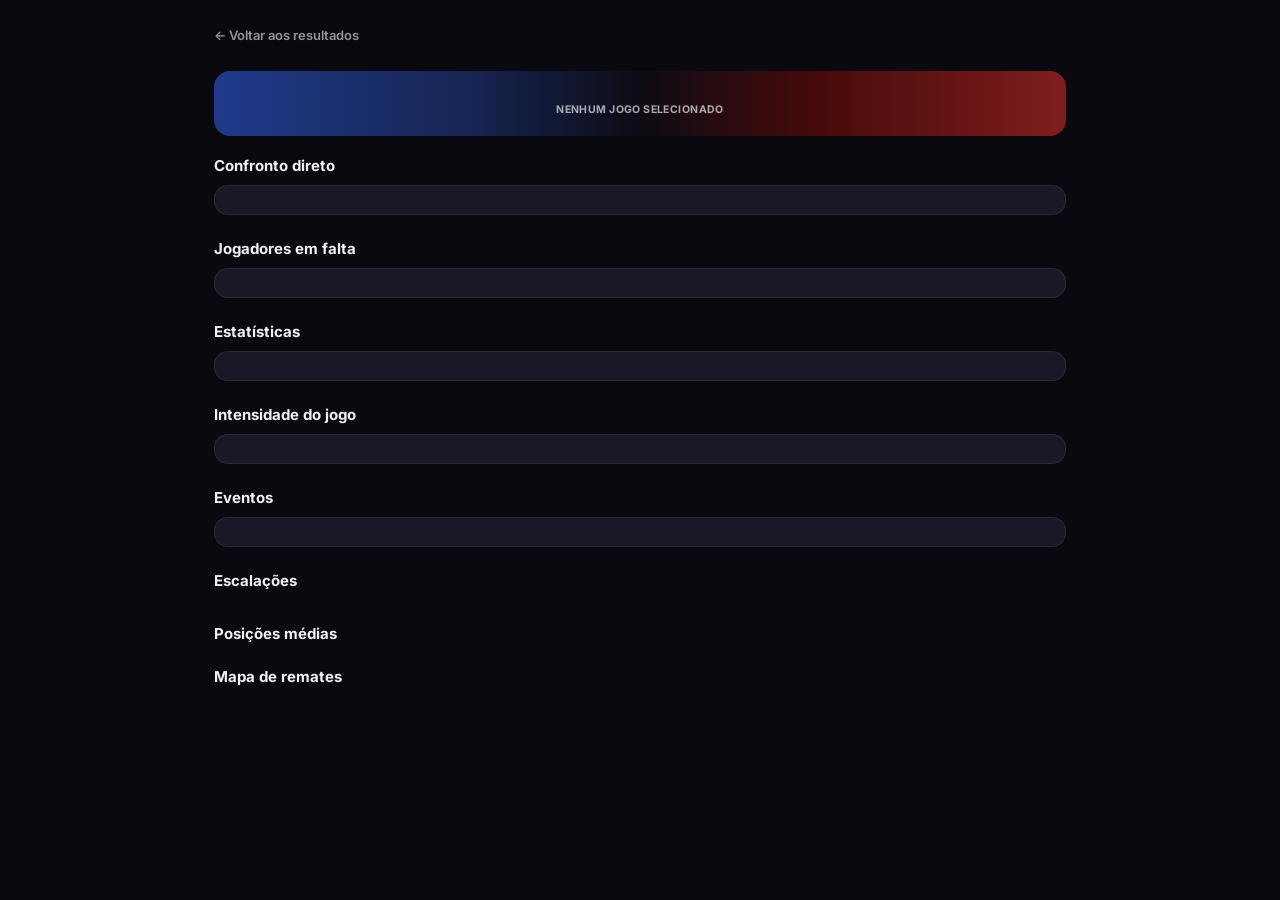
==== commit 2d2d2477: "Ctrl+Enter" ====
--- a/detail.html
+++ b/detail.html
@@ -11,6 +11,9 @@
 <!-- APITO V2 — canonical shell/navigation (sidebar, topbar, bottom-nav). See assets/shell.css / assets/shell.js -->
 <link rel="stylesheet" href="assets/shell.css">
 <script src="assets/shell.js"></script>
+<!-- APITO V2 — canonical shared components. See assets/components.css / assets/components.js -->
+<link rel="stylesheet" href="assets/components.css">
+<script src="assets/components.js"></script>
 <style>
   *{ box-sizing:border-box; margin:0; padding:0; }
   html,body{ background: var(--bg); color: var(--text-0); font-family:'Inter', sans-serif; min-height:100vh; -webkit-font-smoothing:antialiased; }
@@ -19,13 +22,16 @@
   .shell{ max-width:900px; margin:0 auto; padding:24px; } @media (max-width:640px){ .shell{ padding:14px; } }
   .back{ display:inline-flex; align-items:center; gap:6px; font-size:13px; font-weight:600; color: var(--text-1); margin-bottom:16px; }
 
-  .score-block{ position:relative; background: linear-gradient(90deg, #1E3A8A 0%, #172554 30%, #0D0B14 50%, #450A0A 70%, #7F1D1D 100%); border:1px solid var(--line-strong); border-radius:20px; padding:28px 20px 22px; text-align:center; margin-bottom:20px; color:#fff; overflow:hidden; }
-  .score-block .liga{ font-size:11px; font-weight:700; color: rgba(255,255,255,0.65); text-transform:uppercase; letter-spacing:0.8px; }
+  /* MatchHero — the Match Detail identity moment. Hero Gradient
+     (Section 3): full-intensity, used exactly once per screen, here
+     only. Display Score typography role for the score itself. */
+  .score-block{ position:relative; background: var(--gradient-hero); border-radius: var(--radius-2xl); padding: var(--space-7) var(--space-5) var(--space-5); text-align:center; margin-bottom:20px; color:#fff; overflow:hidden; }
+  .score-block .liga{ font-family: var(--type-eyebrow-family); font-size: var(--type-eyebrow-size); font-weight: var(--type-eyebrow-weight); letter-spacing: var(--type-eyebrow-tracking); text-transform: var(--type-eyebrow-case); color: rgba(255,255,255,0.65); }
   .score-teams-row{ display:flex; align-items:center; justify-content:center; gap:22px; margin-top:14px; }
   .score-team-crest{ display:flex; flex-direction:column; align-items:center; gap:8px; text-decoration:none; color:#fff; max-width:120px; }
   .score-team-crest img{ width:48px; height:48px; border-radius:50%; object-fit:contain; background:rgba(255,255,255,0.08); }
-  .score-team-crest span{ font-size:12.5px; font-weight:700; line-height:1.2; }
-  .score-block .score{ font-size:52px; font-weight:900; flex-shrink:0; line-height:1; }
+  .score-team-crest span{ font-family: var(--type-entity-title-family); font-size:12.5px; font-weight:700; line-height:1.2; }
+  .score-block .score{ font-family: var(--type-display-score-family); font-size: clamp(44px,9vw,64px); font-weight: var(--type-display-score-weight); letter-spacing: var(--type-display-score-tracking); font-variant-numeric: tabular-nums lining-nums; flex-shrink:0; line-height:1; }
   .score-block .estado{ display:inline-flex; align-items:center; gap:6px; font-size:11.5px; font-weight:700; margin-top:16px; padding:5px 13px; border-radius:100px; background: rgba(255,255,255,0.12); color:#fff; }
   .score-block .estado.live{ background: var(--live); color:#fff; }
   .score-block .estado.live .dot{ width:6px; height:6px; border-radius:50%; background:#fff; animation: pulse 1.3s infinite; }
@@ -36,11 +42,15 @@
 
   .card{ background: var(--card); border:1px solid var(--line); border-radius:14px; padding:14px 16px; }
 
+  /* Event feed keeps its own left-edge home/away tint (a genuinely
+     serial, timestamped list benefits from per-row separation, per
+     the design system's EventRow entry) — everything else here now
+     draws on shared tokens instead of hardcoded hex. */
   .event-row{ display:flex; align-items:center; gap:12px; padding:9px 4px 9px 10px; border-bottom:1px solid var(--line); font-size:13px; border-left:3px solid transparent; }
-  .event-row.evento-casa{ border-left-color:#3B82F6; }
-  .event-row.evento-fora{ border-left-color:#EF4444; }
+  .event-row.evento-casa{ border-left-color: var(--blue); }
+  .event-row.evento-fora{ border-left-color: var(--red-stat); }
   .event-row:last-child{ border-bottom:none; }
-  .event-min{ font-weight:800; color: var(--lime); min-width:32px; }
+  .event-min{ font-family: var(--font-numeral); font-variant-numeric: tabular-nums; font-weight:800; color: var(--lime); min-width:32px; }
   .event-desc{ color: var(--text-1); flex:1; }
   .event-desc b{ color: var(--text-0); }
   .event-tag{ font-size:9.5px; font-weight:700; padding:3px 8px; border-radius:6px; background: var(--card-2); color: var(--text-2); text-transform:uppercase; letter-spacing:0.3px; }
@@ -53,20 +63,15 @@
   .lineup-card{ background: var(--card); border:1px solid var(--line); border-radius:14px; padding:16px; }
   .lineup-card h3{ font-size:13.5px; font-weight:700; margin-bottom:3px; }
   .lineup-card .formacao{ font-size:10.5px; color: var(--text-2); margin-bottom:10px; }
-  .player-row{ display:flex; align-items:center; gap:8px; font-size:12.5px; padding:5px 0; color: var(--text-1); cursor:pointer; }
-  .player-row .num{ width:20px; height:20px; border-radius:6px; background: rgba(91,109,248,0.14); color: var(--lime); font-size:10px; font-weight:800; display:flex; align-items:center; justify-content:center; flex-shrink:0; }
-  .player-row .cap{ font-size:10px; color: var(--live); font-weight:800; margin-left:2px; }
+  /* Lineup players are now the canonical PlayerEntity list variant
+     (.pe-list) shared in assets/components.css — see Pass 3B. */
 
   .injury-row{ display:flex; justify-content:space-between; font-size:12.5px; padding:7px 0; color: var(--text-1); border-bottom:1px solid var(--line); }
   .injury-row:last-child{ border-bottom:none; }
   .injury-row .motivo{ color: var(--text-2); font-size:11px; }
 
-  .stat-row{ display:grid; grid-template-columns:42px 1fr 42px; align-items:center; gap:10px; padding:10px 2px; font-size:13px; }
-  .stat-row .val{ font-weight:800; text-align:center; }
-  .stat-row .label{ text-align:center; color: var(--text-2); font-size:10.5px; text-transform:uppercase; letter-spacing:0.4px; }
-  .stat-bar{ height:5px; border-radius:3px; background: var(--card-2); position:relative; overflow:hidden; margin-top:5px; grid-column:1/-1; display:flex; }
-  .stat-bar .fill-home{ background: var(--blue); height:100%; }
-  .stat-bar .fill-away{ background: var(--red-stat); height:100%; }
+  /* Stat comparison rows are now the canonical StatComparison
+     component (.stat-comp) shared in assets/components.css. */
 
   .momentum-chart{ display:flex; align-items:center; height:74px; gap:1px; }
   .momentum-bar{ flex:1; min-width:2px; background: var(--blue); align-self:flex-end; border-radius:1px 1px 0 0; }
@@ -90,7 +95,7 @@
   .shotmap-legend span{ display:inline-flex; align-items:center; gap:5px; }
   .shotmap-legend .dot{ width:9px; height:9px; border-radius:50%; }
 
-  .empty-note{ font-size:13px; color: var(--text-2); }
+  /* .empty-note is now canonical in assets/components.css */
   a:focus-visible, button:focus-visible, [tabindex]:focus-visible{ outline:2px solid var(--lime); outline-offset:2px; border-radius:6px; }
   .breadcrumb{ font-size:12px; color: var(--text-2); margin-bottom:12px; }
   .breadcrumb a{ color: var(--text-1); }
@@ -213,18 +218,7 @@
 
       const estatisticas = data.estatisticas || [];
       document.getElementById('stats').innerHTML = estatisticas.length
-        ? estatisticas.map(s => {
-            const casaNum = parseFloat(s.casa) || 0, foraNum = parseFloat(s.fora) || 0;
-            const total = casaNum + foraNum || 1;
-            const pctCasa = Math.round((casaNum/total)*100);
-            return `
-              <div class="stat-row">
-                <span class="val">${s.casa}${s.sufixo}</span>
-                <span class="label">${s.label}</span>
-                <span class="val">${s.fora}${s.sufixo}</span>
-                <div class="stat-bar"><div class="fill-home" style="width:${pctCasa}%"></div><div class="fill-away" style="width:${100-pctCasa}%"></div></div>
-              </div>`;
-          }).join('')
+        ? estatisticas.map(s => ApitoComponents.statComparison(s)).join('')
         : '<div class="empty-note">Estatísticas não disponíveis para este jogo.</div>';
 
       const momentum = data.momentum || [];
@@ -259,7 +253,7 @@
           <div class="lineup-card">
             <h3>${eq.equipa}</h3>
             <div class="formacao">Formação: ${eq.formacao || '—'}</div>
-            ${eq.titulares.map(p => `<div class="player-row" onclick="window.location.href='player.html?id=${p.id}'"><span class="num">${p.numero ?? '-'}</span>${p.nome}${p.capitao ? '<span class="cap">C</span>' : ''}</div>`).join('')}
+            ${eq.titulares.map(p => ApitoComponents.playerEntity({ id: p.id, numero: p.numero, nome: p.nome, capitao: p.capitao }, { variant: 'list' })).join('')}
           </div>`).join('');
       } else {
         const motivo = data.lineupsStatus === 'predicted' ? 'ainda não há escalação oficial'
--- a/assets/components.css
+++ b/assets/components.css
@@ -0,0 +1,399 @@
+/* ============================================================
+   APITO V2 — SHARED COMPONENTS
+   Pass 3 of APITO_DESIGN_SYSTEM_V2.md, Section 16.
+
+   Canonical, single-source styling for reusable content
+   components — separate from assets/foundation.css (tokens
+   only) and assets/shell.css (navigation chrome only). This
+   file is where StandingsTable, PlayerEntity, Chip, EmptyState
+   and Skeleton will also live once their passes begin (3B/3C).
+
+   PASS 3A SCOPE: MatchRow only. One canonical component with
+   three density variants — Compact / Standard / Expanded — as
+   defined in Section 5 of the design system. MatchRow is a
+   UTILITY/DATA moment: scan speed first, decoration last.
+   ============================================================ */
+
+/* ---------- Shared leaves (sized per density below) ---------- */
+.mr{ cursor:pointer; }
+.mr-crest{
+  flex-shrink:0; border-radius:50%;
+  background: var(--surface-data);
+  border:1px solid var(--border-subtle);
+  display:flex; align-items:center; justify-content:center;
+  overflow:hidden;
+  font-family: var(--font-interface); font-weight:800; color: var(--text-secondary);
+}
+.mr-crest img{ width:100%; height:100%; object-fit:cover; display:block; }
+.mr-name{
+  font-family: var(--type-row-primary-family);
+  font-weight: var(--type-row-primary-weight);
+  color: var(--text-primary);
+  white-space:nowrap; overflow:hidden; text-overflow:ellipsis; min-width:0;
+}
+.mr-score{
+  font-family: var(--font-numeral);
+  font-variant-numeric: tabular-nums lining-nums;
+  font-feature-settings: "tnum" 1, "lnum" 1;
+  font-weight:700;
+  text-align:right;
+}
+.mr-status{ display:flex; flex-direction:column; align-items:center; gap:3px; flex-shrink:0; }
+.mr-status-text{
+  font-family: var(--type-metadata-family);
+  font-weight:700;
+  color: var(--text-secondary);
+  text-transform:uppercase;
+}
+.mr-status-dot{ width:6px; height:6px; border-radius:50%; background: var(--status-live); }
+.mr--live .mr-status-dot{ animation: mr-pulse var(--duration-pulse) infinite; }
+.mr--live .mr-status-text{ color: var(--status-live); }
+.mr--ht .mr-status-dot{ background: var(--status-live); } /* present, not pulsing — see Pass 3A status treatments */
+.mr--ht .mr-status-text{ color: var(--status-live); }
+.mr--postponed .mr-status-text{ color: var(--status-caution); }
+.mr--scheduled .mr-status-text,
+.mr--finished .mr-status-text,
+.mr--cancelled .mr-status-text{ color: var(--text-secondary); }
+.mr--cancelled .mr-score{ color: var(--text-tertiary); text-decoration: line-through; }
+@keyframes mr-pulse{ 0%,100%{ opacity:1; } 50%{ opacity:.35; } }
+
+/* Favorite control — explicit, 44x44 hit area regardless of icon size,
+   never a gesture. Same control shape used by Standard and Expanded. */
+.mr-fav{
+  flex-shrink:0;
+  width:44px; height:44px;
+  display:flex; align-items:center; justify-content:center;
+  border:none; background:none; color: var(--text-tertiary); cursor:pointer;
+  border-radius:50%;
+}
+.mr-fav svg{ width:16px; height:16px; }
+.mr-fav:hover{ color: var(--text-secondary); }
+.mr-fav.active{ color: var(--accent-purple); }
+@keyframes mr-fav-pop{ 0%{ transform:scale(1); } 40%{ transform:scale(1.4); } 100%{ transform:scale(1); } }
+.mr-fav.pop{ animation: mr-fav-pop var(--duration-base) var(--ease-standard); }
+.mr-fav:focus-visible{ outline:2px solid var(--accent-lime); outline-offset:2px; }
+
+/* ============================================================
+   COMPACT
+   Max scanning efficiency. Single line, mirrored crest-name-
+   score-name-crest layout, no favorite, no metadata. Used for
+   dense fixture/result lists (Team, League).
+   ============================================================ */
+.mr--compact{
+  display:grid;
+  grid-template-columns: minmax(38px,auto) 1fr auto 1fr auto;
+  align-items:center;
+  column-gap: var(--space-2);
+  min-height:36px;
+  padding: var(--space-1) var(--space-2);
+  text-decoration:none;
+  border-left: 2px solid transparent;
+}
+/* The 5th column only exists visually when a .mr-fav button is actually
+   present (favoriting is a context capability, not a density rule — see
+   design system Section 5): with no favorite, the row simply has 4
+   children and the trailing auto-sized column takes no space, so
+   alignment of status/teams/score is identical with or without it. */
+/* Optional: when a Compact row is shown from a specific team's own
+   fixture list (Team page), the left edge can indicate whether that
+   fixture was home or away for the viewed team — preserved from V1's
+   team.html behavior. Declared before the live/HT rule below so a
+   currently-live match's status color always takes precedence. */
+.mr--compact.mr--persp-home{ border-left-color: var(--status-home); }
+.mr--compact.mr--persp-away{ border-left-color: var(--status-away); }
+.mr--compact.mr--live,
+.mr--compact.mr--ht{ border-left-color: var(--status-live); }
+.mr--compact:hover{ background: var(--surface-subtle); }
+.mr--compact .mr-status-text{ font-size:10px; }
+.mr--compact .mr-side{ display:flex; align-items:center; gap:6px; min-width:0; }
+.mr--compact .mr-side--home{ justify-content:flex-end; }
+.mr--compact .mr-side--home .mr-name{ text-align:right; }
+.mr--compact .mr-side--away{ justify-content:flex-start; }
+.mr--compact .mr-crest{ width:16px; height:16px; font-size:6.5px; }
+.mr--compact .mr-name{ font-size:12.5px; font-weight:500; }
+.mr--compact .mr-score{ font-size:13px; min-width:44px; color: var(--text-primary); }
+
+/* ============================================================
+   STANDARD
+   Default Apito match presentation. Two stacked team lines,
+   crest + name + score per line, explicit favorite. No
+   metadata — see Expanded for that.
+   ============================================================ */
+.mr--standard,
+.mr--expanded{
+  display:grid;
+  grid-template-columns: 40px 1fr 44px;
+  align-items:center;
+  column-gap: var(--space-3);
+  padding: var(--space-2) var(--space-3);
+  border-bottom:1px solid var(--border-subtle);
+}
+.mr--standard:last-child,
+.mr--expanded:last-child{ border-bottom:none; }
+.mr--standard:hover,
+.mr--expanded:hover{ background: var(--surface-subtle); }
+
+.mr--standard .mr-status-text,
+.mr--expanded .mr-status-text{ font-size:11px; }
+.mr--standard .mr-status-text.mr-status-time,
+.mr--expanded .mr-status-text.mr-status-time{ text-transform:none; font-weight:600; }
+
+.mr-teams{ display:flex; flex-direction:column; gap: var(--space-2); min-width:0; }
+.mr-team{ display:flex; align-items:center; justify-content:space-between; gap: var(--space-2); }
+.mr-side{ display:flex; align-items:center; gap:9px; min-width:0; text-decoration:none; }
+.mr-team--winner .mr-name{ font-weight:700; }
+.mr-team--loser .mr-name{ color: var(--text-secondary); font-weight:400; }
+.mr-team--loser .mr-score{ color: var(--text-tertiary); }
+
+.mr--standard .mr-crest,
+.mr--expanded .mr-crest{ width:22px; height:22px; font-size:8.5px; }
+.mr--standard .mr-name,
+.mr--expanded .mr-name{ font-size:13.5px; }
+.mr--standard .mr-score,
+.mr--expanded .mr-score{ font-size:15px; font-weight:800; min-width:18px; }
+
+/* Expanded: same shape as Standard, larger crest, plus a metadata
+   line, and a Data Surface background — the one MatchRow density
+   allowed to sit on a surface rather than flat canvas, since it is
+   functioning as a small promoted moment, not a pure data row
+   (Section 5/6 of the design system). Never used merely to add
+   decoration — only when there is real contextual content. This is
+   a flat surface only: MatchRow never owns a gradient at any density
+   — that emphasis, when genuinely warranted, belongs to the separate
+   FeaturedMatch wrapper below, not to Expanded itself. */
+.mr--expanded{
+  background: var(--surface-data);
+  border: 1px solid var(--border-subtle);
+  border-bottom: 1px solid var(--border-subtle);
+  border-radius: var(--radius-lg);
+  margin-bottom: var(--space-2);
+}
+.mr--expanded:last-child{ margin-bottom:0; }
+.mr--expanded .mr-crest{ width:26px; height:26px; font-size:9.5px; }
+.mr-meta{
+  display:flex; align-items:center; gap: var(--space-2);
+  font-family: var(--type-metadata-family);
+  font-size: var(--type-metadata-size);
+  color: var(--text-secondary);
+  margin-top:2px;
+}
+.mr-meta .mr-odds{
+  font-weight:700; color: var(--text-secondary);
+  background: var(--surface-elevated);
+  border-radius: var(--radius-sm);
+  padding:2px 6px;
+  font-size:9.5px;
+}
+
+/* Horizontal carousel host — layout only. Hosts FeaturedMatch wrappers
+   (below), each containing one canonical Expanded MatchRow. */
+.mr-rail{ display:flex; gap: var(--space-2); overflow-x:auto; scroll-snap-type:x mandatory; scrollbar-width:none; padding: 4px 2px 10px; }
+.mr-rail::-webkit-scrollbar{ display:none; }
+.mr-rail .featured-match{ scroll-snap-align:start; flex-shrink:0; width:min(84vw,340px); }
+
+/* ============================================================
+   FEATURED MATCH CONTEXT — NOT part of the MatchRow component.
+   Editorial container for a genuinely exceptional live/featured
+   match (Home's live rail). Uses the Entity Gradient tier — the
+   repeatable, quieter gradient already used more than once per
+   screen on Team/League/Player — rather than Hero Gradient, which
+   stays reserved for Match Detail's single score-block moment
+   (Section 3). The Expanded MatchRow placed inside is completely
+   unmodified: same markup, alignment, favorite control and status
+   semantics as any other Expanded row. Editorial emphasis is added
+   only here, at the container level, via the gradient surface and a
+   scoped light-text override (the gradient is dark regardless of
+   theme, so contained text is forced light within this wrapper only
+   — MatchRow's own default colors are never touched).
+   ============================================================ */
+.featured-match{
+  background: var(--gradient-entity);
+  border-radius: var(--radius-2xl);
+  padding: 2px;
+}
+/* The inner Expanded row's own flat surface is suppressed here so the
+   wrapper's gradient shows through instead of a card-inside-a-card. */
+.featured-match .mr--expanded{
+  background: transparent;
+  border: none;
+  border-radius: var(--radius-2xl);
+  margin-bottom: 0;
+}
+.featured-match .mr-status-text{ color: rgba(255,255,255,.72); }
+.featured-match.mr--live .mr-status-text,
+.featured-match .mr--live .mr-status-text{ color: #fff; }
+.featured-match .mr-name{ color: #fff; }
+.featured-match .mr-team--loser .mr-name{ color: rgba(255,255,255,.62); font-weight:400; }
+.featured-match .mr-score{ color: #fff; }
+.featured-match .mr-team--loser .mr-score{ color: rgba(255,255,255,.5); }
+.featured-match .mr-crest{ background: rgba(255,255,255,.14); border-color: rgba(255,255,255,.28); color: #fff; }
+.featured-match .mr-meta{ color: rgba(255,255,255,.68); }
+.featured-match .mr-meta .mr-odds{ background: rgba(255,255,255,.14); color: #fff; }
+.featured-match .mr-fav{ color: rgba(255,255,255,.75); }
+.featured-match .mr-fav:hover{ color: #fff; }
+.featured-match .mr-fav.active{ color: var(--accent-purple); }
+
+/* Focus (row itself is keyboard-operable where it isn't already a
+   native <a>, e.g. Standard/Expanded) */
+.mr[role="link"]:focus-visible{ outline:2px solid var(--accent-lime); outline-offset:-2px; border-radius: var(--radius-sm); }
+.mr--compact:focus-visible{ outline:2px solid var(--accent-lime); outline-offset:-2px; border-radius: var(--radius-sm); }
+
+/* ---------- Responsive ----------
+   Compact-mobile: metadata (Expanded's .mr-meta) is the first
+   thing to reduce — never the favorite control or score
+   alignment. Long names already truncate via ellipsis above at
+   every width; nothing here needs to change that. */
+@media (max-width:379px){
+  .mr-meta{ font-size:9.5px; gap: var(--space-1); }
+  .mr-meta .mr-odds{ padding:1px 5px; }
+}
+
+/* ============================================================
+   DATA TABLE / STANDINGS TABLE
+   Canonical zone colors, used identically everywhere a league
+   table appears (fixes the V1 audit's zone-bar color drift).
+   UTILITY/DATA — flat, no card wrapper, tabular numerals.
+   ============================================================ */
+.dt-row{
+  display:grid; grid-template-columns:4px 18px 1fr 22px 24px 22px 28px;
+  align-items:center; gap:6px; padding:8px 2px;
+  border-bottom:1px solid var(--border-subtle);
+}
+.dt-row:last-child{ border-bottom:none; }
+.dt-row.head{
+  color: var(--text-tertiary); font-size:9px; text-transform:uppercase;
+  letter-spacing:.05em; font-weight:700; border-bottom:none; padding-bottom:8px;
+}
+.dt-row.self{ background: var(--accent-purple-dim); border-radius: var(--radius-sm); font-weight:700; }
+.dt-zone{ width:3px; height:20px; border-radius:2px; background:transparent; }
+.dt-zone.z-qualification{ background: var(--zone-qualification); }
+.dt-zone.z-secondary{ background: var(--zone-secondary); }
+.dt-zone.z-caution{ background: var(--zone-caution); }
+.dt-zone.z-relegation{ background: var(--zone-relegation); }
+.dt-pos{ color: var(--text-tertiary); font-weight:700; font-family: var(--font-numeral); font-variant-numeric: tabular-nums; }
+.dt-club{ color: var(--text-primary); font-weight:500; white-space:nowrap; overflow:hidden; text-overflow:ellipsis; cursor:pointer; min-width:0; }
+.dt-n{ text-align:center; color: var(--text-secondary); font-family: var(--font-numeral); font-variant-numeric: tabular-nums; }
+.dt-pts{ text-align:center; font-weight:800; font-family: var(--font-numeral); font-variant-numeric: tabular-nums; }
+
+/* ============================================================
+   ENTITY HERO — Team / League / Player identity headers.
+   Quiet Entity Gradient tier (Section 3): repeatable, three-stop,
+   never red — reserved distinction from MatchHero's Hero Gradient.
+   EDITORIAL/IDENTITY.
+   ============================================================ */
+.entity-hero,
+.team-header,
+.league-header,
+.player-header{
+  display:flex; align-items:center; gap:16px;
+  margin-bottom:20px;
+  background: var(--gradient-entity);
+  border-radius: var(--radius-2xl);
+  padding: var(--space-6);
+  color:#fff;
+}
+.team-header img, .team-header .crest-fallback,
+.league-header img, .league-header .crest-fallback{
+  width:60px; height:60px; border-radius:16px;
+  background: rgba(255,255,255,.1); border:1px solid rgba(255,255,255,.15);
+  object-fit:contain; display:flex; align-items:center; justify-content:center;
+  font-weight:800; font-size:17px; flex-shrink:0;
+}
+.player-header img, .player-header .fallback{
+  width:72px; height:72px; border-radius:50%;
+  background: rgba(255,255,255,.1); border:1px solid rgba(255,255,255,.15);
+  object-fit:cover; display:flex; align-items:center; justify-content:center;
+  font-weight:800; font-size:22px; flex-shrink:0;
+}
+.team-header .name, .league-header .name, .player-header .name{
+  font-family: var(--type-entity-title-family);
+  font-size: var(--type-entity-title-size);
+  font-weight: var(--type-entity-title-weight);
+  letter-spacing: var(--type-entity-title-tracking);
+  color:#fff;
+}
+.team-header .country, .league-header .country, .player-header .meta{
+  font-size:11px; color: rgba(255,255,255,.6); letter-spacing:.03em; margin-top:4px;
+}
+.team-header .country, .league-header .country{ text-transform:uppercase; }
+.eh-stat{ margin-left:auto; text-align:right; flex-shrink:0; }
+.eh-stat .value{
+  font-family: var(--font-display); font-weight:800; line-height:1; color:#fff;
+  font-size: clamp(26px,5vw,36px);
+  font-variant-numeric: tabular-nums lining-nums;
+}
+.eh-stat .label{ font-size:9.5px; text-transform:uppercase; letter-spacing:.06em; color: rgba(255,255,255,.62); margin-top:3px; }
+
+/* ============================================================
+   CHIP — single unified filter/selector control, replacing
+   V1's several divergent pill implementations. UTILITY.
+   ============================================================ */
+.chip{
+  appearance:none; -webkit-appearance:none;
+  display:inline-flex; align-items:center; gap:6px;
+  flex-shrink:0;
+  padding: 7px 13px;
+  border-radius: var(--radius-pill);
+  background: var(--surface-data);
+  border:1px solid var(--border-subtle);
+  font-family: var(--type-metadata-family);
+  font-size:11.5px; font-weight:600;
+  color: var(--text-secondary);
+  cursor:pointer;
+  white-space:nowrap;
+}
+.chip.active{ background: var(--text-primary); color: var(--surface-canvas); border-color:transparent; font-weight:700; }
+.chip.chip--live{ color: var(--status-live); }
+.chip.chip--live .chip-dot{ width:7px; height:7px; border-radius:50%; background: var(--status-live); animation: mr-pulse var(--duration-pulse) infinite; }
+.chip.chip--live.active{ background: var(--status-live); color:#fff; border-color:transparent; }
+.chip.chip--live.active .chip-dot{ background:#fff; }
+.chip:focus-visible{ outline:2px solid var(--accent-lime); outline-offset:2px; }
+
+/* ============================================================
+   STAT COMPARISON — home-vs-away single-stat row. UTILITY.
+   No card, no box; label with two flanking numbers and a bar.
+   ============================================================ */
+.stat-comp{ display:grid; grid-template-columns:42px 1fr 42px; align-items:center; gap:10px; padding:10px 2px; }
+.stat-comp .stat-val{
+  font-family: var(--font-numeral); font-variant-numeric: tabular-nums lining-nums;
+  font-weight:800; text-align:center; font-size:13px;
+}
+.stat-comp .stat-label{ text-align:center; color: var(--text-tertiary); font-size:10.5px; text-transform:uppercase; letter-spacing:.04em; }
+.stat-comp .stat-bar{ height:5px; border-radius:3px; background: var(--surface-elevated); position:relative; overflow:hidden; margin-top:5px; grid-column:1/-1; display:flex; }
+.stat-comp .stat-bar .fill-home{ background: var(--status-home); height:100%; }
+.stat-comp .stat-bar .fill-away{ background: var(--status-away); height:100%; }
+
+/* ============================================================
+   STAT STRIP — broadcast-style headline number strip. UTILITY
+   presentation of a small set of season totals (Team's stats
+   tab), Big Shoulders Display numerals, no per-number boxing.
+   ============================================================ */
+.stat-strip{ display:grid; grid-template-columns:repeat(auto-fit,minmax(120px,1fr)); gap: var(--space-3); }
+.stat-strip .ss-item{ text-align:center; padding: var(--space-3) var(--space-2); background: var(--surface-data); border-radius: var(--radius-lg); }
+.stat-strip .ss-value{
+  font-family: var(--font-display); font-weight:800; line-height:1; color: var(--accent-lime);
+  font-size: clamp(24px,4vw,32px);
+  font-variant-numeric: tabular-nums lining-nums;
+}
+.stat-strip .ss-label{ font-size:11px; color: var(--text-secondary); margin-top:6px; }
+
+/* ============================================================
+   PLAYER ENTITY — one component, two layout modes: `list`
+   (Match lineups, dense) and `grid` (Team squad). UTILITY.
+   ============================================================ */
+.pe-list{ display:flex; align-items:center; gap:8px; font-size:12.5px; padding:5px 0; color: var(--text-secondary); cursor:pointer; }
+.pe-list .pe-num{ width:20px; height:20px; border-radius:6px; background: var(--accent-lime-dim); color: var(--accent-lime); font-family: var(--font-numeral); font-size:10px; font-weight:800; display:flex; align-items:center; justify-content:center; flex-shrink:0; font-variant-numeric: tabular-nums; }
+.pe-list .pe-cap{ font-size:10px; color: var(--status-live); font-weight:800; margin-left:2px; }
+
+.pe-grid{ display:grid; grid-template-columns: repeat(auto-fill, minmax(150px,1fr)); gap:10px; }
+.pe-card{ background: var(--surface-data); border:1px solid var(--border-subtle); border-radius: var(--radius-md); padding:12px; cursor:pointer; }
+.pe-card .pe-num{ font-weight:800; color: var(--accent-lime); font-size:12px; font-family: var(--font-numeral); font-variant-numeric: tabular-nums; }
+.pe-card .pe-name{ font-size:13px; font-weight:600; margin-top:4px; color: var(--text-primary); }
+.pe-card .pe-country{ font-size:10.5px; color: var(--text-tertiary); margin-top:2px; }
+
+/* ============================================================
+   EMPTY STATE — one canonical treatment, all five pages.
+   ============================================================ */
+.empty-note, .empty-state{ font-size:13px; color: var(--text-tertiary); padding: var(--space-2) 0; }
+.empty-note .action, .empty-state .action{ color: var(--accent-lime); cursor:pointer; font-weight:600; margin-left:4px; }
+
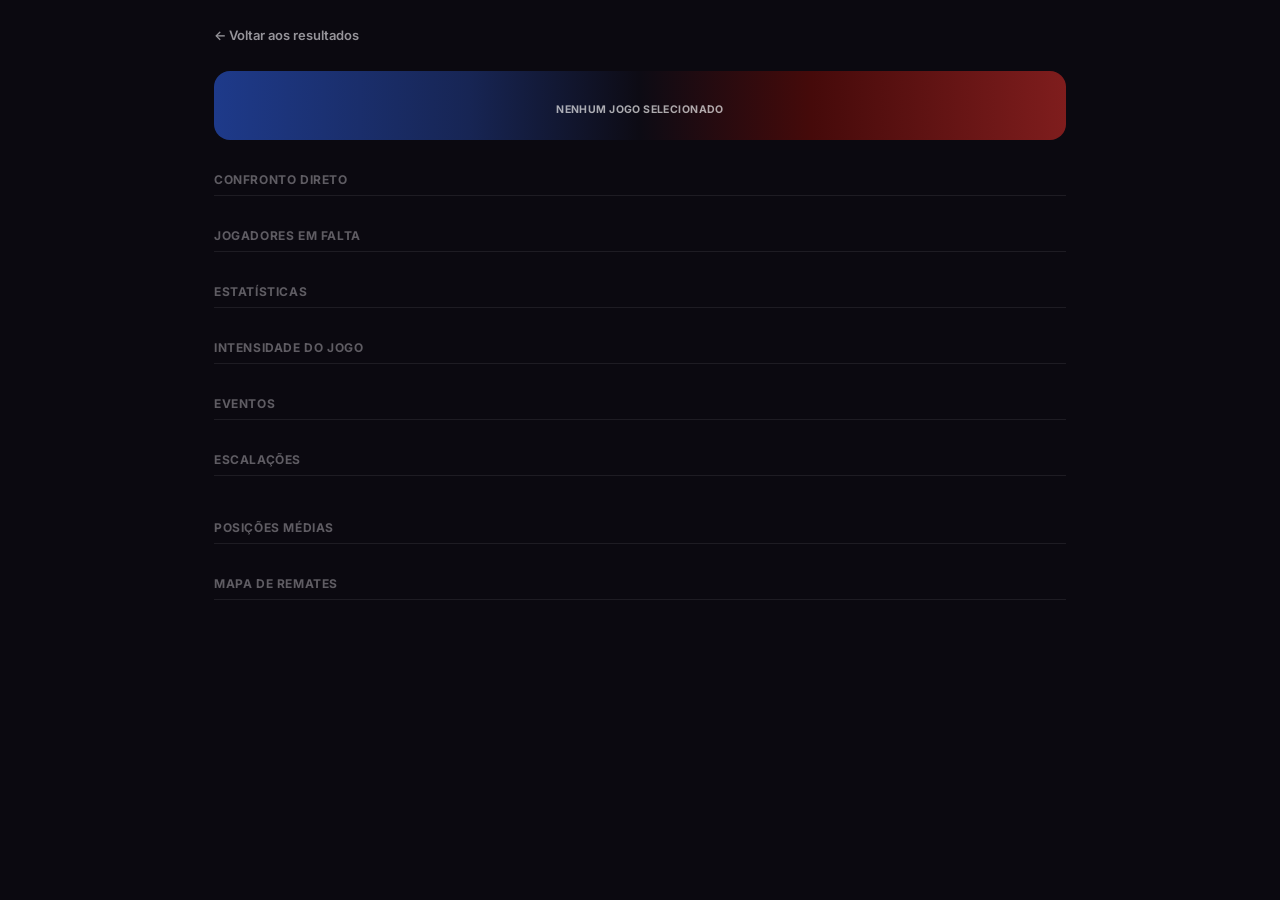
==== commit c9724b06: "CTRL" ====
--- a/detail.html
+++ b/detail.html
@@ -25,75 +25,103 @@
   /* MatchHero — the Match Detail identity moment. Hero Gradient
      (Section 3): full-intensity, used exactly once per screen, here
      only. Display Score typography role for the score itself. */
-  .score-block{ position:relative; background: var(--gradient-hero); border-radius: var(--radius-2xl); padding: var(--space-7) var(--space-5) var(--space-5); text-align:center; margin-bottom:20px; color:#fff; overflow:hidden; }
+  .score-block{ position:relative; background: var(--gradient-hero); border-radius: var(--radius-2xl); padding: var(--space-7) var(--space-5) var(--space-6); text-align:center; margin-bottom: var(--space-7); color:#fff; overflow:hidden; }
   .score-block .liga{ font-family: var(--type-eyebrow-family); font-size: var(--type-eyebrow-size); font-weight: var(--type-eyebrow-weight); letter-spacing: var(--type-eyebrow-tracking); text-transform: var(--type-eyebrow-case); color: rgba(255,255,255,0.65); }
-  .score-teams-row{ display:flex; align-items:center; justify-content:center; gap:22px; margin-top:14px; }
-  .score-team-crest{ display:flex; flex-direction:column; align-items:center; gap:8px; text-decoration:none; color:#fff; max-width:120px; }
-  .score-team-crest img{ width:48px; height:48px; border-radius:50%; object-fit:contain; background:rgba(255,255,255,0.08); }
+  .score-teams-row{ display:flex; align-items:center; justify-content:center; gap:26px; margin-top:16px; }
+  .score-team-crest{ display:flex; flex-direction:column; align-items:center; gap:9px; text-decoration:none; color:#fff; max-width:120px; }
+  .score-team-crest img{ width:52px; height:52px; border-radius:50%; object-fit:contain; background:rgba(255,255,255,0.08); }
   .score-team-crest span{ font-family: var(--type-entity-title-family); font-size:12.5px; font-weight:700; line-height:1.2; }
-  .score-block .score{ font-family: var(--type-display-score-family); font-size: clamp(44px,9vw,64px); font-weight: var(--type-display-score-weight); letter-spacing: var(--type-display-score-tracking); font-variant-numeric: tabular-nums lining-nums; flex-shrink:0; line-height:1; }
-  .score-block .estado{ display:inline-flex; align-items:center; gap:6px; font-size:11.5px; font-weight:700; margin-top:16px; padding:5px 13px; border-radius:100px; background: rgba(255,255,255,0.12); color:#fff; }
+  .score-block .score{ font-family: var(--type-display-score-family); font-size: clamp(48px,10vw,72px); font-weight: var(--type-display-score-weight); letter-spacing: var(--type-display-score-tracking); font-variant-numeric: tabular-nums lining-nums; flex-shrink:0; line-height:1; }
+  .score-block .estado{ display:inline-flex; align-items:center; gap:6px; font-size:11.5px; font-weight:700; margin-top:18px; padding:5px 13px; border-radius:100px; background: rgba(255,255,255,0.12); color:#fff; }
   .score-block .estado.live{ background: var(--live); color:#fff; }
   .score-block .estado.live .dot{ width:6px; height:6px; border-radius:50%; background:#fff; animation: pulse 1.3s infinite; }
   @keyframes pulse{ 0%,100%{opacity:1} 50%{opacity:0.35} }
 
-  h2{ font-size:15px; font-weight:700; margin:24px 0 10px; }
+  /* Section Title — replaces the old heading→card→heading→card rhythm.
+     Sections are told apart by typography + generous top spacing, not
+     by individually boxing each one. A hairline sits under the title
+     to anchor it without wrapping the content beneath in a card. */
+  h2{
+    font-family: var(--type-section-title-family);
+    font-size: 12px; font-weight:700; letter-spacing:.05em; text-transform:uppercase;
+    color: var(--text-2);
+    margin: var(--space-7) 0 var(--space-3);
+    padding-bottom: var(--space-2);
+    border-bottom: 1px solid var(--border-subtle);
+  }
   h2:first-of-type{ margin-top:0; }
 
-  .card{ background: var(--card); border:1px solid var(--line); border-radius:14px; padding:14px 16px; }
-
-  /* Event feed keeps its own left-edge home/away tint (a genuinely
-     serial, timestamped list benefits from per-row separation, per
-     the design system's EventRow entry) — everything else here now
-     draws on shared tokens instead of hardcoded hex. */
-  .event-row{ display:flex; align-items:center; gap:12px; padding:9px 4px 9px 10px; border-bottom:1px solid var(--line); font-size:13px; border-left:3px solid transparent; }
-  .event-row.evento-casa{ border-left-color: var(--blue); }
-  .event-row.evento-fora{ border-left-color: var(--red-stat); }
+  /* .card is kept only for content that is a genuinely independent,
+     elevated object (none remain on this page — every section below
+     now groups via spacing/dividers instead). */
+
+  /* Event feed — minute is the strong anchor (Big Shoulders, large,
+     lime), team relation shown by a slim left-edge tint rather than a
+     badge, and the type is a small colored label instead of a pill,
+     so a run of events reads as a scannable timeline, not a badge
+     collection. */
+  .event-row{ display:flex; align-items:baseline; gap:14px; padding:10px 4px; border-bottom:1px solid var(--border-subtle); font-size:13px; border-left:2px solid transparent; }
+  .event-row.evento-casa{ border-left-color: var(--status-home); }
+  .event-row.evento-fora{ border-left-color: var(--status-away); }
   .event-row:last-child{ border-bottom:none; }
-  .event-min{ font-family: var(--font-numeral); font-variant-numeric: tabular-nums; font-weight:800; color: var(--lime); min-width:32px; }
+  .event-min{ font-family: var(--font-numeral); font-variant-numeric: tabular-nums; font-weight:800; font-size:15px; color: var(--lime); min-width:30px; flex-shrink:0; }
   .event-desc{ color: var(--text-1); flex:1; }
   .event-desc b{ color: var(--text-0); }
-  .event-tag{ font-size:9.5px; font-weight:700; padding:3px 8px; border-radius:6px; background: var(--card-2); color: var(--text-2); text-transform:uppercase; letter-spacing:0.3px; }
-  .event-tag.golo{ background: rgba(34,197,94,0.15); color: var(--blue); }
-  .event-tag.amarelo{ background: rgba(240,200,60,0.15); color:#F0C83C; }
-  .event-tag.vermelho{ background: rgba(255,59,48,0.15); color: var(--live); }
-
-  .lineups{ display:grid; grid-template-columns:1fr 1fr; gap:14px; }
-  @media (max-width:560px){ .lineups{ grid-template-columns:1fr; } }
-  .lineup-card{ background: var(--card); border:1px solid var(--line); border-radius:14px; padding:16px; }
-  .lineup-card h3{ font-size:13.5px; font-weight:700; margin-bottom:3px; }
-  .lineup-card .formacao{ font-size:10.5px; color: var(--text-2); margin-bottom:10px; }
-  /* Lineup players are now the canonical PlayerEntity list variant
+  .event-tag{ font-size:10px; font-weight:700; text-transform:uppercase; letter-spacing:.03em; color: var(--text-2); flex-shrink:0; }
+  .event-tag.golo{ color: var(--status-goal); }
+  .event-tag.amarelo{ color:#F0C83C; }
+  .event-tag.vermelho{ color: var(--live); }
+
+  /* Lineups — one roster composition, not two giant cards. A single
+     vertical divider on desktop, formation as quiet metadata, squad
+     numbers doing the scanning work via the canonical PlayerEntity
+     list rows. */
+  .lineups{ display:grid; grid-template-columns:1fr 1fr; gap: var(--space-6); }
+  @media (max-width:560px){ .lineups{ grid-template-columns:1fr; gap: var(--space-5); } }
+  .lineup-card{ padding:0; }
+  .lineup-card:first-child{ border-right:1px solid var(--border-subtle); padding-right: var(--space-5); }
+  @media (max-width:560px){ .lineup-card:first-child{ border-right:none; padding-right:0; border-bottom:1px solid var(--border-subtle); padding-bottom: var(--space-4); } }
+  .lineup-card h3{ font-family: var(--type-row-primary-family); font-size:13.5px; font-weight:700; margin-bottom:2px; color: var(--text-0); }
+  .lineup-card .formacao{ font-size:10.5px; color: var(--text-2); margin-bottom:10px; text-transform:uppercase; letter-spacing:.03em; }
+  /* Lineup players are the canonical PlayerEntity list variant
      (.pe-list) shared in assets/components.css — see Pass 3B. */
 
-  .injury-row{ display:flex; justify-content:space-between; font-size:12.5px; padding:7px 0; color: var(--text-1); border-bottom:1px solid var(--line); }
+  .injury-row{ display:flex; justify-content:space-between; font-size:12.5px; padding:8px 0; color: var(--text-1); border-bottom:1px solid var(--border-subtle); }
   .injury-row:last-child{ border-bottom:none; }
   .injury-row .motivo{ color: var(--text-2); font-size:11px; }
 
-  /* Stat comparison rows are now the canonical StatComparison
-     component (.stat-comp) shared in assets/components.css. */
-
-  .momentum-chart{ display:flex; align-items:center; height:74px; gap:1px; }
-  .momentum-bar{ flex:1; min-width:2px; background: var(--blue); align-self:flex-end; border-radius:1px 1px 0 0; }
-  .momentum-bar.negativo{ background: var(--red-stat); align-self:flex-start; }
-
-  .pitch{ position:relative; width:100%; aspect-ratio:3/2; background: linear-gradient(180deg,#123a1e,#0d2c17); border-radius:14px; border:1px solid var(--line); overflow:hidden; }
-  .pitch::before{ content:""; position:absolute; inset:8%; border:1px solid rgba(255,255,255,0.15); }
-  .pitch::after{ content:""; position:absolute; left:50%; top:8%; bottom:8%; width:1px; background: rgba(255,255,255,0.15); }
-  .pitch-player{ position:absolute; width:26px; height:26px; border-radius:50%; background: var(--blue); color:#0A0A0C; font-size:9px; font-weight:800; display:flex; align-items:center; justify-content:center; transform:translate(-50%,-50%); }
-  .pitch-player.away{ background: var(--red-stat); color:#fff; }
-  .pitch-legend{ display:flex; gap:14px; margin-top:8px; font-size:11px; color: var(--text-2); }
+  /* Stat comparison rows are the canonical StatComparison component
+     (.stat-comp) shared in assets/components.css. */
+
+  /* Momentum — Apito's own duotone (lime/purple) instead of a generic
+     analytics-widget blue/red, baseline drawn so the "pressure" shape
+     reads as one coherent line rather than two disconnected halves. */
+  .momentum-chart{ position:relative; display:flex; align-items:center; height:68px; gap:1px; padding-top:2px; }
+  .momentum-chart::before{ content:""; position:absolute; left:0; right:0; top:50%; height:1px; background: var(--border-subtle); }
+  .momentum-bar{ position:relative; flex:1; min-width:2px; background: var(--accent-lime); align-self:flex-end; border-radius:1px 1px 0 0; opacity:.85; }
+  .momentum-bar.negativo{ background: var(--accent-purple); align-self:flex-start; border-radius:0 0 1px 1px; }
+
+  /* Pitch — contained and framed rather than a huge full-bleed
+     rectangle: real football aspect ratio, capped width, softer green,
+     centered on the page like a diagram, not a backdrop. */
+  .pitch-wrap{ max-width:520px; margin:0 auto; }
+  .pitch{ position:relative; width:100%; aspect-ratio:105/68; background: linear-gradient(180deg,#0F2E1A,#0A2013); border-radius: var(--radius-lg); border:1px solid var(--border-subtle); overflow:hidden; }
+  .pitch::before{ content:""; position:absolute; inset:6%; border:1px solid rgba(255,255,255,0.12); }
+  .pitch::after{ content:""; position:absolute; left:50%; top:6%; bottom:6%; width:1px; background: rgba(255,255,255,0.12); }
+  .pitch-player{ position:absolute; width:22px; height:22px; border-radius:50%; background: var(--accent-lime); color:#0A0A0C; font-size:9px; font-weight:800; display:flex; align-items:center; justify-content:center; transform:translate(-50%,-50%); box-shadow:0 0 0 2px rgba(0,0,0,.35); }
+  .pitch-player.away{ background: var(--accent-purple); color:#fff; }
+  .pitch-legend{ display:flex; justify-content:center; gap:16px; margin-top:10px; font-size:10.5px; color: var(--text-2); }
   .pitch-legend span{ display:inline-flex; align-items:center; gap:5px; }
-  .pitch-legend .dot{ width:9px; height:9px; border-radius:50%; }
-
-  .shot-dot{ position:absolute; width:10px; height:10px; border-radius:50%; transform:translate(-50%,-50%); border:1.5px solid rgba(0,0,0,0.3); }
-  .shot-dot.goal{ background: var(--blue); width:14px; height:14px; }
+  .pitch-legend .dot{ width:8px; height:8px; border-radius:50%; }
+
+  .shot-dot{ position:absolute; width:9px; height:9px; border-radius:50%; transform:translate(-50%,-50%); border:1.5px solid rgba(0,0,0,0.3); }
+  .shot-dot.goal{ background: var(--accent-lime); width:13px; height:13px; }
   .shot-dot.save{ background:#F0C83C; }
   .shot-dot.miss, .shot-dot.post{ background:transparent; border-color: var(--text-2); }
-  .shot-dot.block{ background: var(--red-stat); opacity:0.6; }
-  .shotmap-legend{ display:flex; flex-wrap:wrap; gap:12px; margin-top:8px; font-size:10.5px; color: var(--text-2); }
+  .shot-dot.block{ background: var(--accent-purple); opacity:0.7; }
+  .shotmap-legend{ display:flex; flex-wrap:wrap; justify-content:center; gap:12px; margin-top:10px; font-size:10px; color: var(--text-2); }
   .shotmap-legend span{ display:inline-flex; align-items:center; gap:5px; }
-  .shotmap-legend .dot{ width:9px; height:9px; border-radius:50%; }
+  .shotmap-legend .dot{ width:8px; height:8px; border-radius:50%; }
 
   /* .empty-note is now canonical in assets/components.css */
   a:focus-visible, button:focus-visible, [tabindex]:focus-visible{ outline:2px solid var(--lime); outline-offset:2px; border-radius:6px; }
@@ -129,28 +157,28 @@
   </div>
 
   <h2>Confronto direto</h2>
-  <div class="card" id="h2h"><div class="empty-note">A carregar...</div></div>
+  <div id="h2h"><div class="empty-note">A carregar...</div></div>
 
   <h2>Jogadores em falta</h2>
-  <div class="card" id="em-falta"><div class="empty-note">A carregar...</div></div>
+  <div id="em-falta"><div class="empty-note">A carregar...</div></div>
 
   <h2>Estatísticas</h2>
-  <div class="card" id="stats"><div class="empty-note">A carregar...</div></div>
+  <div id="stats"><div class="empty-note">A carregar...</div></div>
 
   <h2>Intensidade do jogo</h2>
-  <div class="card" id="momentum"><div class="empty-note">A carregar...</div></div>
+  <div id="momentum"><div class="empty-note">A carregar...</div></div>
 
   <h2>Eventos</h2>
-  <div class="card" id="events"><div class="empty-note">A carregar eventos...</div></div>
+  <div id="events"><div class="empty-note">A carregar eventos...</div></div>
 
   <h2>Escalações</h2>
   <div class="lineups" id="lineups"><div class="empty-note">A carregar escalações...</div></div>
 
   <h2>Posições médias</h2>
-  <div id="pitch"><div class="empty-note">A carregar...</div></div>
+  <div class="pitch-wrap" id="pitch"><div class="empty-note">A carregar...</div></div>
 
   <h2>Mapa de remates</h2>
-  <div id="shotmap"><div class="empty-note">A carregar...</div></div>
+  <div class="pitch-wrap" id="shotmap"><div class="empty-note">A carregar...</div></div>
 </div>
 
 <script>
--- a/assets/components.css
+++ b/assets/components.css
@@ -351,17 +351,24 @@
 
 /* ============================================================
    STAT COMPARISON — home-vs-away single-stat row. UTILITY.
-   No card, no box; label with two flanking numbers and a bar.
-   ============================================================ */
-.stat-comp{ display:grid; grid-template-columns:42px 1fr 42px; align-items:center; gap:10px; padding:10px 2px; }
+   No card, no box; the two numbers carry the hierarchy, a thin
+   restrained track underneath shows the split — not a heavy
+   blue-vs-red bar. Lime marks whichever side leads (not "home"
+   by convention), the other side stays neutral.
+   ============================================================ */
+.stat-comp{ display:grid; grid-template-columns:56px 1fr 56px; align-items:center; column-gap:14px; padding:13px 2px; border-bottom:1px solid var(--border-subtle); }
+.stat-comp:last-child{ border-bottom:none; }
 .stat-comp .stat-val{
   font-family: var(--font-numeral); font-variant-numeric: tabular-nums lining-nums;
-  font-weight:800; text-align:center; font-size:13px;
-}
-.stat-comp .stat-label{ text-align:center; color: var(--text-tertiary); font-size:10.5px; text-transform:uppercase; letter-spacing:.04em; }
-.stat-comp .stat-bar{ height:5px; border-radius:3px; background: var(--surface-elevated); position:relative; overflow:hidden; margin-top:5px; grid-column:1/-1; display:flex; }
-.stat-comp .stat-bar .fill-home{ background: var(--status-home); height:100%; }
-.stat-comp .stat-bar .fill-away{ background: var(--status-away); height:100%; }
+  font-weight:800; text-align:center; font-size:16px; color: var(--text-tertiary);
+}
+.stat-comp .stat-val.leading{ color: var(--accent-lime); }
+.stat-comp .stat-label{ text-align:center; color: var(--text-secondary); font-size:10px; text-transform:uppercase; letter-spacing:.05em; }
+.stat-comp .stat-bar{ height:3px; border-radius:2px; background: var(--border-subtle); position:relative; overflow:hidden; margin-top:9px; grid-column:1/-1; display:flex; }
+.stat-comp .stat-bar .fill-home{ background: var(--text-tertiary); height:100%; }
+.stat-comp .stat-bar .fill-away{ background: var(--text-tertiary); height:100%; }
+.stat-comp .stat-bar .fill-home.leading{ background: var(--accent-lime); }
+.stat-comp .stat-bar .fill-away.leading{ background: var(--accent-lime); }
 
 /* ============================================================
    STAT STRIP — broadcast-style headline number strip. UTILITY
